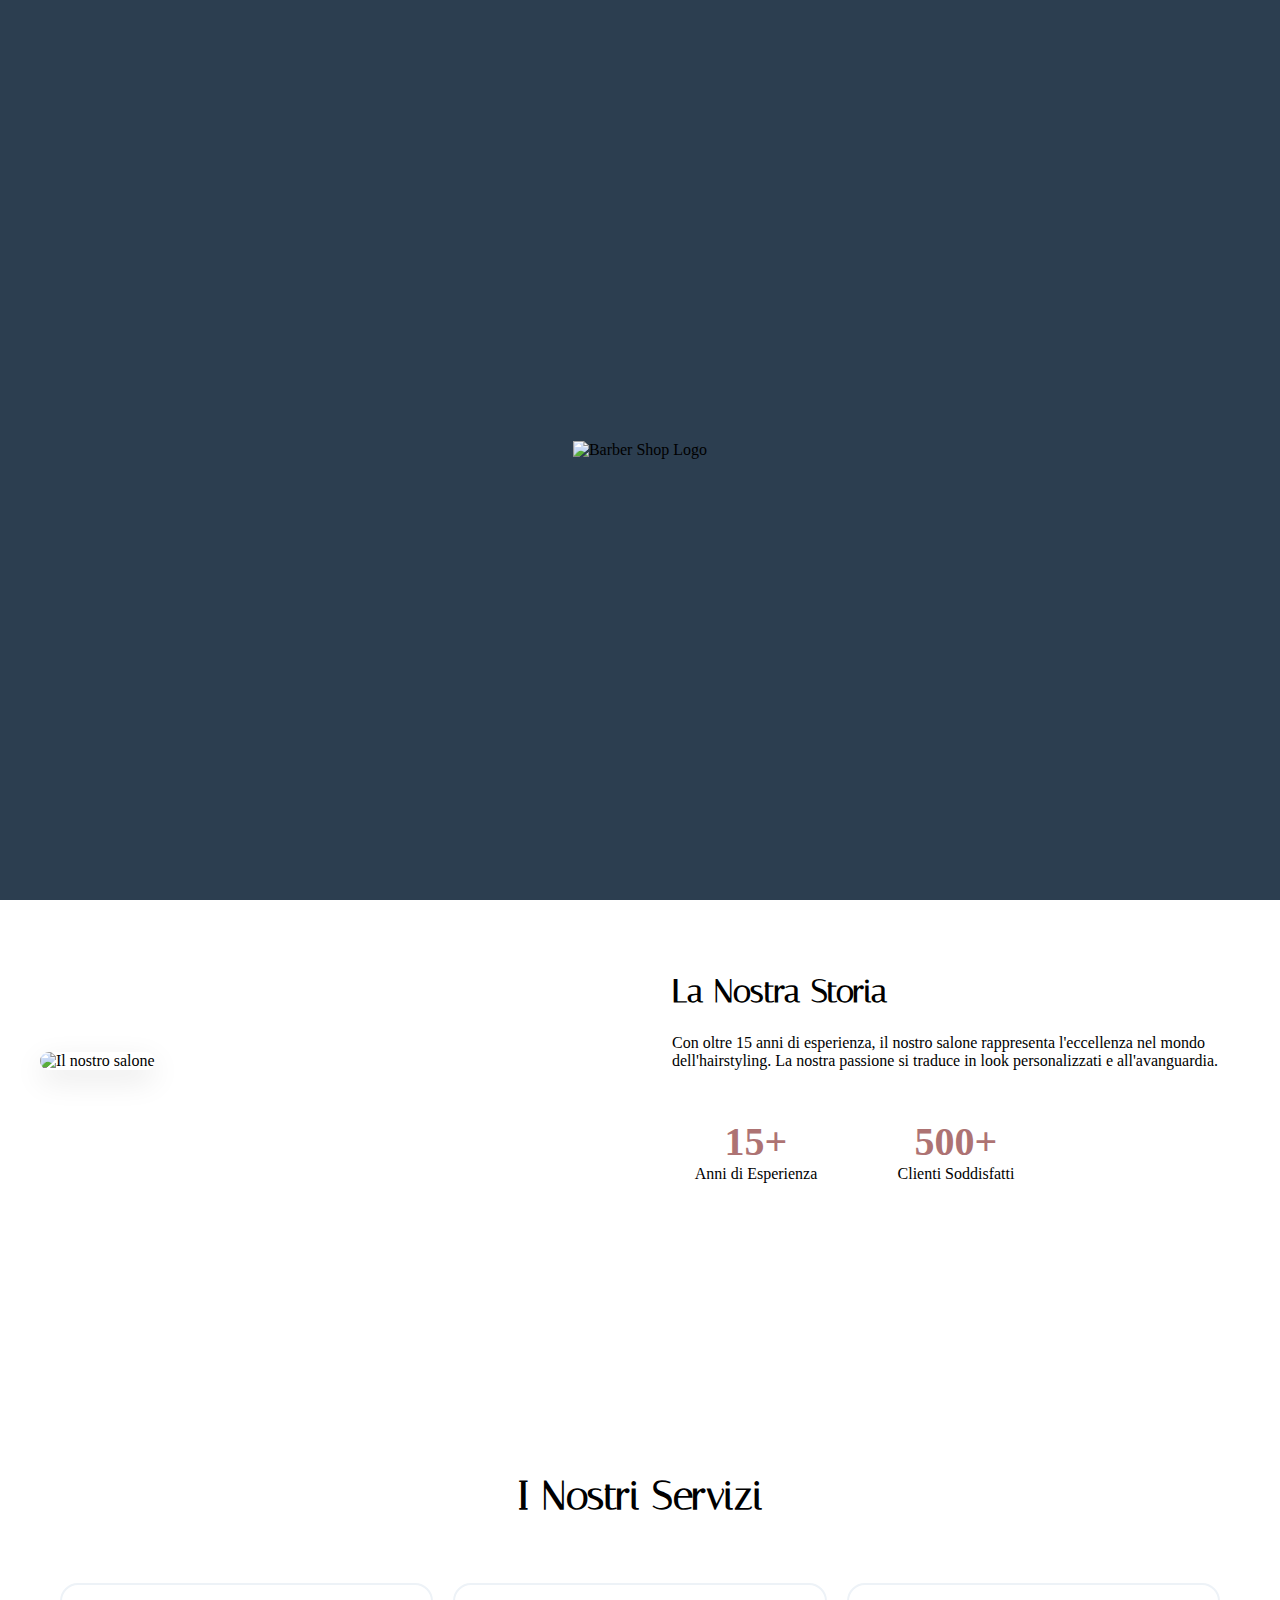
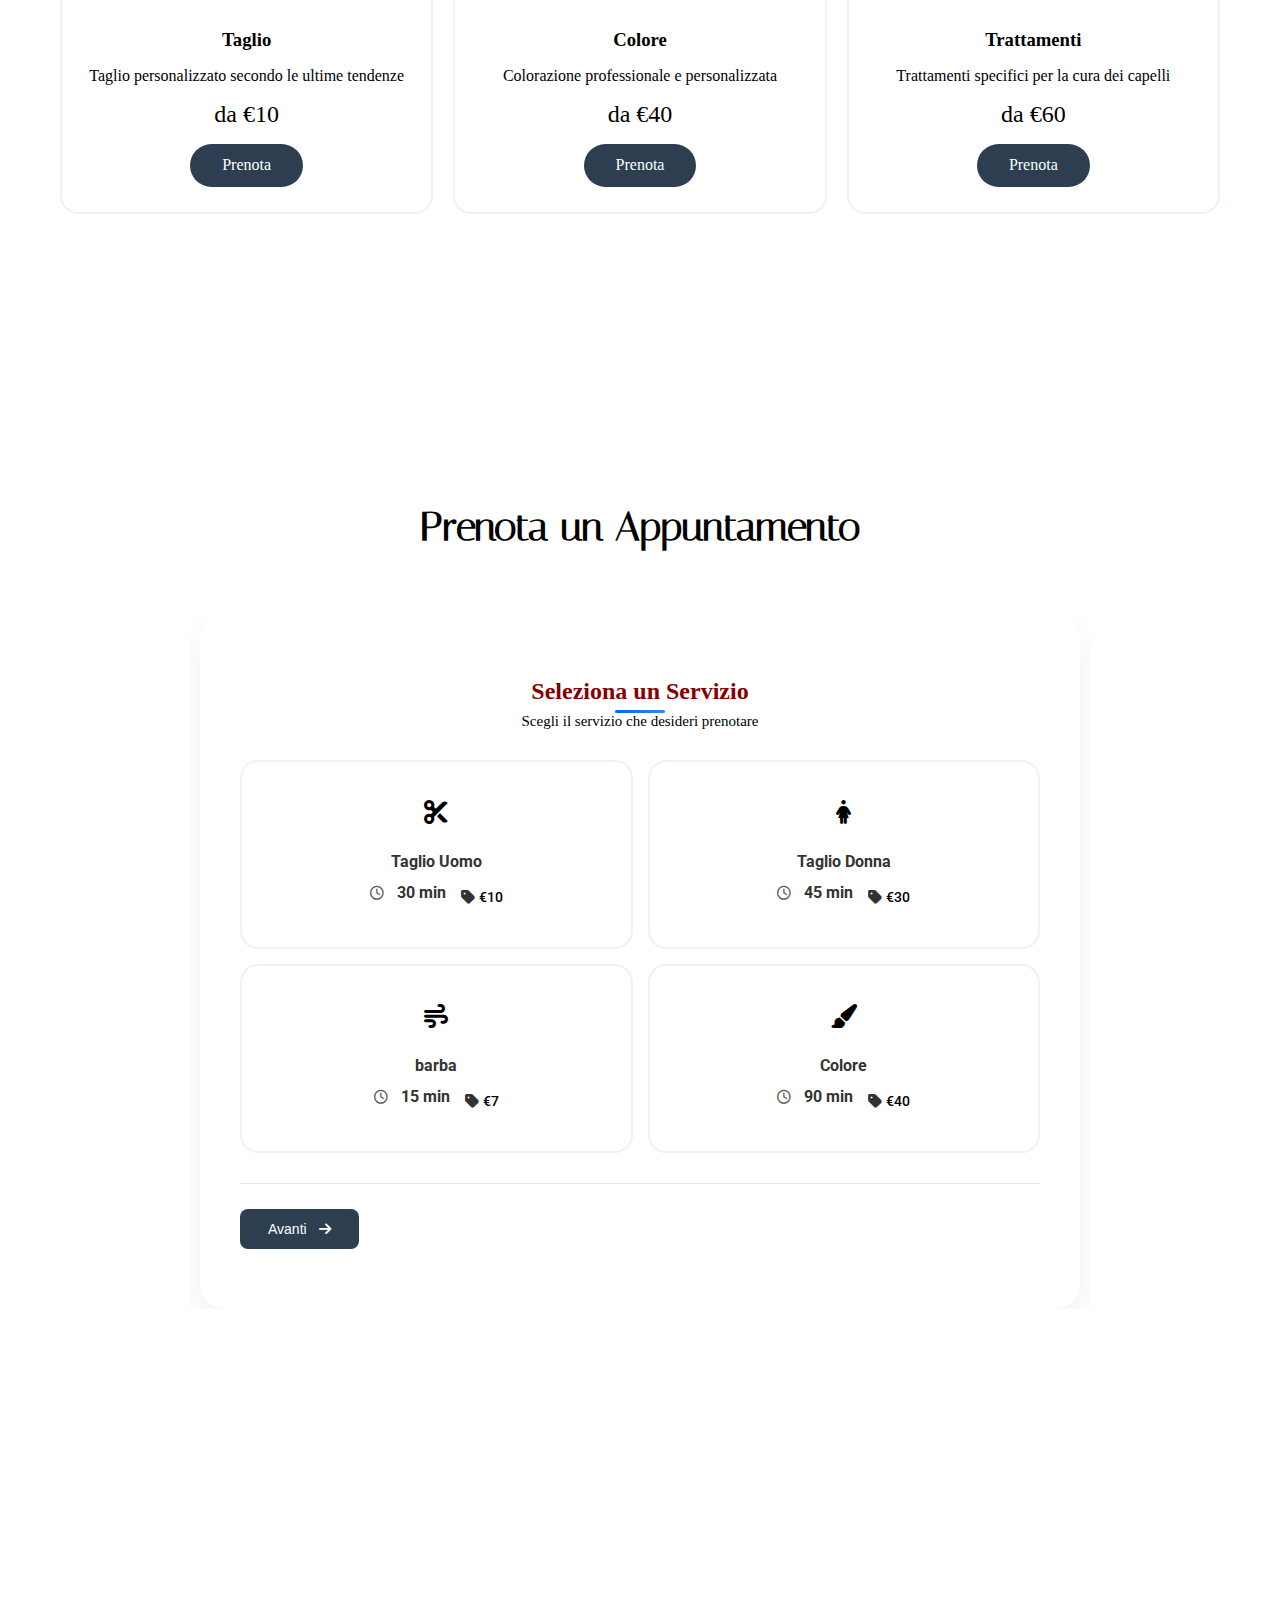
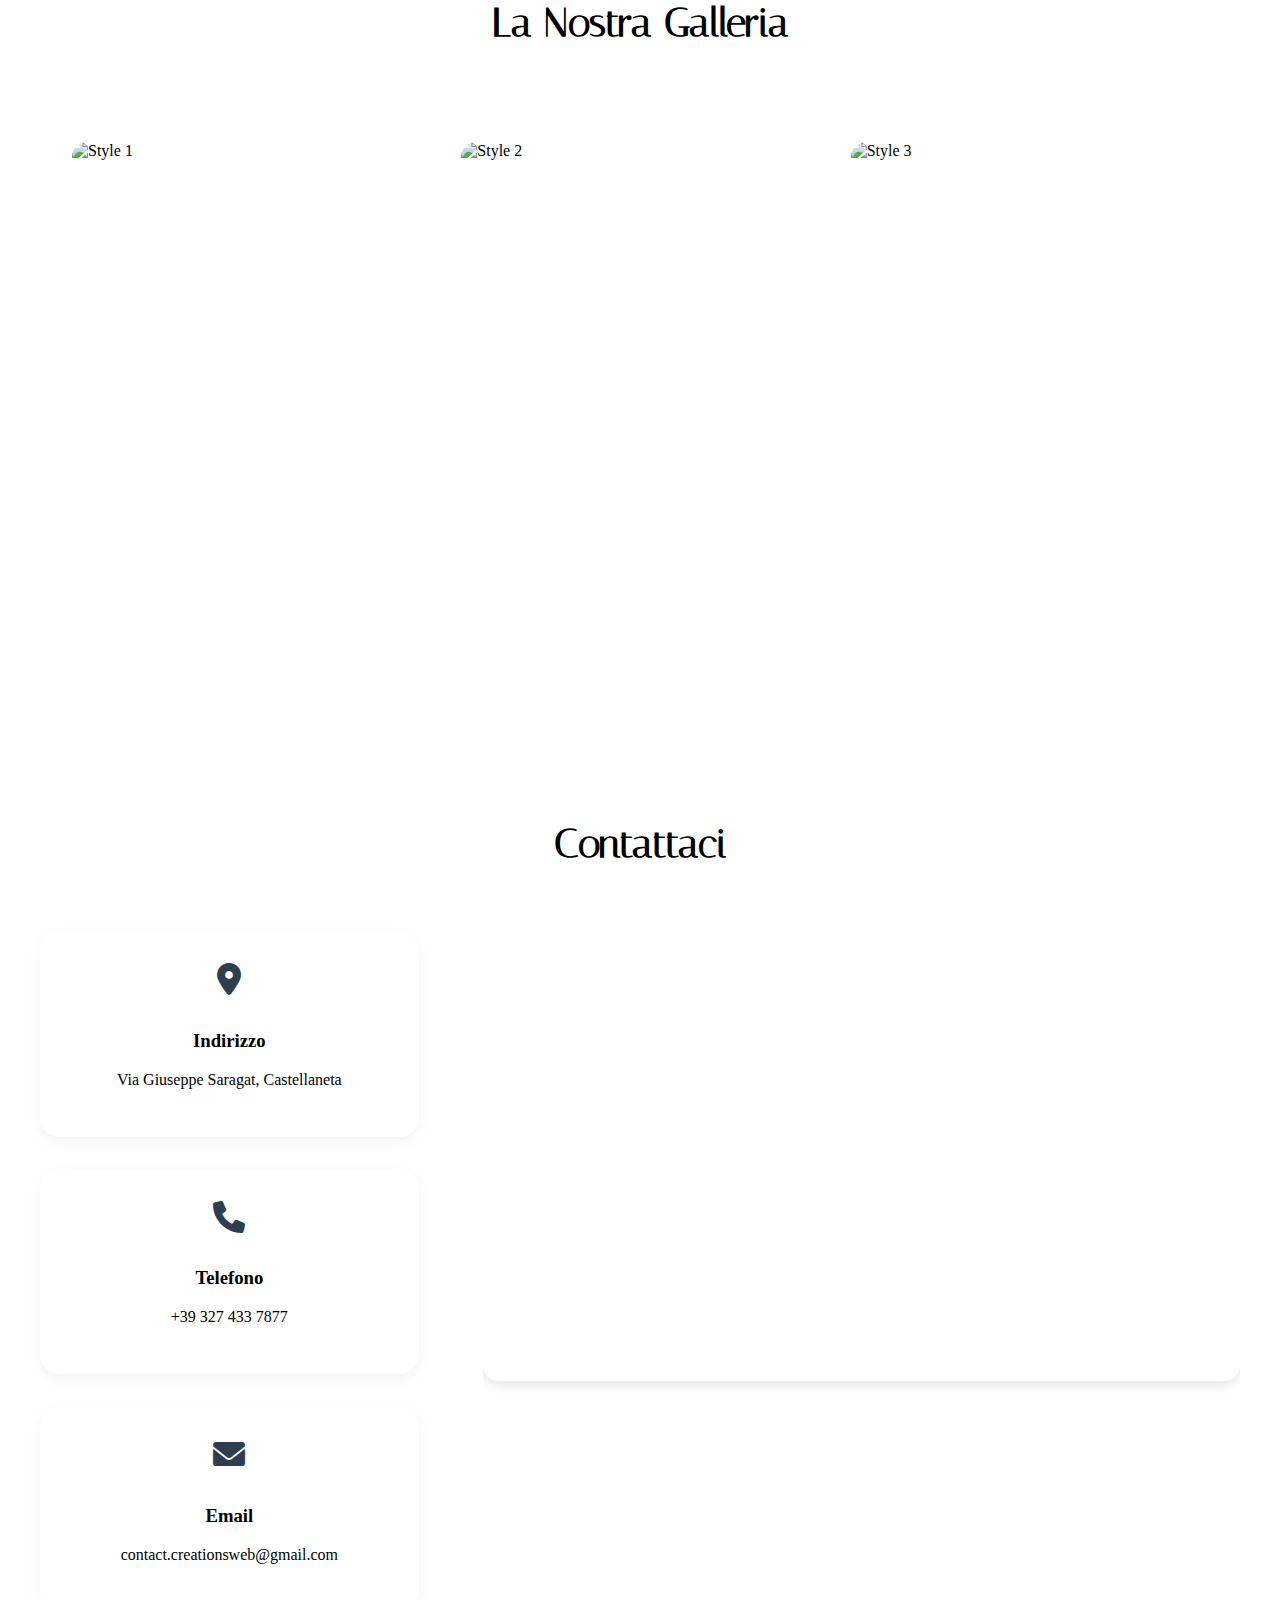
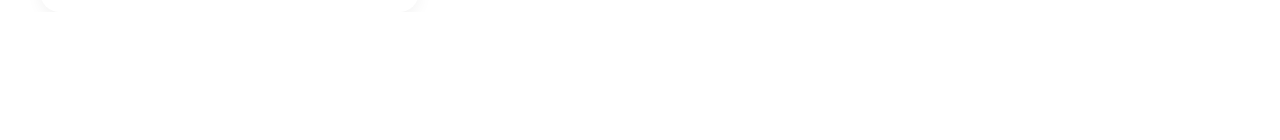
==== index.html @ d56c1398 "Barber Shop" ====
<!DOCTYPE html>
<html lang="it">
<head>
    <meta charset="UTF-8">
    <meta name="viewport" content="width=device-width, initial-scale=1.0">
    <title>Barber Shop | Hair Studio</title>
    <link rel="icon" type="image/png" href="assets/imges/logo.png">

    <!-- Google Fonts -->
    <link href="https://fonts.googleapis.com/css2?family=Italiana&family=Montserrat:wght@300;400;500;600;700&display=swap" 
          rel="stylesheet">
    <link href="https://fonts.googleapis.com/css2?family=DM+Sans:wght@400;500&display=swap" rel="stylesheet">
    <link href="https://fonts.googleapis.com/css2?family=Marcellus&display=swap" rel="stylesheet">
    <link href="https://fonts.googleapis.com/css2?family=Cormorant+Garamond:wght@400;500;600&display=swap" rel="stylesheet">
    <link href="https://fonts.googleapis.com/css2?family=Gilda+Display&display=swap" rel="stylesheet">
    <link href="https://fonts.googleapis.com/css2?family=Antic+Didone&display=swap" rel="stylesheet">
    <link href="https://fonts.googleapis.com/css2?family=DM+Serif+Display&display=swap" rel="stylesheet">
    <link href="https://fonts.googleapis.com/css2?family=Roboto:wght@400;500;700&display=swap" rel="stylesheet">

    <!-- Custom CSS -->
    <link rel="stylesheet" href="css/style.css">

    <!-- Font Awesome -->
    <link rel="stylesheet" href="https://cdnjs.cloudflare.com/ajax/libs/font-awesome/6.0.0/css/all.min.css">

    <!-- Aggiungi questo link per il font -->
    <link href="https://fonts.cdnfonts.com/css/miguel-de-northern" rel="stylesheet">
</head>
<body>
    <!-- Loader -->
    <div class="loader">
        <div class="loader-logo">
            <img src="assets/imges/logo.png" alt="Barber Shop Logo">
        </div>
    </div>

    <!-- Navbar -->
    <nav class="navbar">
        <div class="nav-container">
            <a href="#" class="nav-logo">
                <img src="assets/imges/logo.png" alt="Barber Shop Logo">
            </a>
            
            <div class="nav-links">
                <a href="#home" class="nav-link">
                    <span>Home</span>
                </a>
                <a href="#about" class="nav-link">
                    <span>Chi Siamo</span>
                </a>
                <a href="#services" class="nav-link">
                    <span>Servizi</span>
                </a>
                <a href="#gallery" class="nav-link">
                    <span>Galleria</span>
                </a>
                <a href="#contact" class="nav-link">
                    <span>Contatti</span>
                </a>
                <a href="#book" class="nav-btn">Prenota</a>
            </div>

            <div class="login-icon" onclick="window.location.href='login.html'">
                <i class="fas fa-user"></i>
            </div>
        </div>
    </nav>

   
    <!-- Hero Section -->
    <section id="home" class="hero">
        <div class="hero-content" data-aos="fade-up">
            <h1 class="hero-title">
                <span>Pronto al </span>
                <span>Taglio</span>
            </h1>
            <p class="hero-subtitle">Prenota e siediti, il resto lo facciamo noi !</p>
            <div class="hero-buttons">
                <a href="#book" class="btn btn-primary">Prenota Ora</a>
                <a href="#services" class="btn btn-secondary">Scopri di Più</a>
            </div>
        </div>
        <div class="hero-images">
            <div class="image-box" data-aos="fade-right">
                <img src="https://images.unsplash.com/photo-1560066984-138dadb4c035?auto=format&fit=crop&w=800" alt="Hairstyle 1">
            </div>
            <div class="image-box" data-aos="fade-left">
                <img src="https://images.unsplash.com/photo-1562322140-8baeececf3df?auto=format&fit=crop&w=800" alt="Hairstyle 2">
            </div>
        </div>
    </section>

    <!-- Chi Siamo Section -->
    <section id="about" class="about">
        <div class="container">
            <h2 class="section-title" data-aos="fade-up">Chi Siamo</h2>
            <div class="about-content">
                <div class="about-image" data-aos="fade-right">
                    <img src="https://images.unsplash.com/photo-1522337360788-8b13dee7a37e?auto=format&fit=crop&w=800" alt="Il nostro salone">
                </div>
                <div class="about-text" data-aos="fade-left">
                    <h3>La Nostra Storia</h3>
                    <p>Con oltre 15 anni di esperienza, il nostro salone rappresenta l'eccellenza nel mondo dell'hairstyling. La nostra passione si traduce in look personalizzati e all'avanguardia.</p>
                    <div class="stats">
                        <div class="stat-item">
                            <span class="number">15+</span>
                            <span class="label">Anni di Esperienza</span>
                        </div>
                        <div class="stat-item">
                            <span class="number">500+</span>
                            <span class="label">Clienti Soddisfatti</span>
                        </div>
                    </div>
                </div>
            </div>
        </div>
    </section>

    <!-- Servizi Section -->
    <section id="services" class="services">
        <div class="container">
            <h2 class="section-title" data-aos="fade-up">I Nostri Servizi</h2>
            <div class="services-grid">
                <div class="service-card" data-aos="fade-up" data-aos-delay="100">
                    <h3>Taglio</h3>
                    <p>Taglio personalizzato secondo le ultime tendenze</p>
                    <span class="price">da €10</span>
                    <a href="#book" class="service-btn">Prenota</a>
                </div>
                <div class="service-card" data-aos="fade-up" data-aos-delay="200">
                    <h3>Colore</h3>
                    <p>Colorazione professionale e personalizzata</p>
                    <span class="price">da €40</span>
                    <a href="#book" class="service-btn">Prenota</a>
                </div>
                <div class="service-card" data-aos="fade-up" data-aos-delay="300">
                    <h3>Trattamenti</h3>
                    <p>Trattamenti specifici per la cura dei capelli</p>
                    <span class="price">da €60</span>
                    <a href="#book" class="service-btn">Prenota</a>
                </div>
            </div>
        </div>
    </section>

    <!-- Booking Section -->
    <section id="book" class="booking">
        <div class="container">
            <h2 class="section-title" data-aos="fade-up">Prenota un Appuntamento</h2>
            <div class="booking-content">
                <div class="booking-form" data-aos="fade-up">
                    <!-- Step Indicator -->
                    <div class="booking-steps">
                        <div class="step-line">
                            <div class="step active">
                                <div class="step-number">1</div>
                                <span class="step-text">Servizio</span>
                            </div>
                            <div class="step active">
                                <div class="step-number">2</div>
                                <span class="step-text">Data & Ora</span>
                            </div>
                            <div class="step">
                                <div class="step-number">3</div>
                                <span class="step-text">Dettagli</span>
                            </div>
                        </div>
                    </div>

                    <!-- Step 1: Selezione Servizio -->
                    <div id="step1" class="form-step">
                        <div class="step-header">
                            <h3>Seleziona un Servizio</h3>
                            <div class="step-subtitle">Scegli il servizio che desideri prenotare</div>
                            <div class="step-progress">
                                <div class="step-dot active"></div>
                                <div class="step-dot"></div>
                                <div class="step-dot"></div>
                            </div>
                        </div>
                        
                        <div class="service-grid">
                            <div class="service-card">
                                <div class="service-icon">
                                    <i class="fas fa-cut"></i>
                                </div>
                                <div class="service-name">Taglio Uomo</div>
                                <div class="service-info">
                                    <div class="service-duration">
                                        <i class="far fa-clock"></i>
                                        30 min
                                    </div>
                                    <div class="service-price">
                                        <i class="fas fa-tag"></i>
                                        €10
                                    </div>
                                </div>
                            </div>                            
                            <div class="service-card">
                                <div class="service-icon">
                                    <i class="fas fa-female"></i>
                                </div>
                                <div class="service-name">Taglio Donna</div>
                                <div class="service-info">
                                    <div class="service-duration">
                                        <i class="far fa-clock"></i>
                                        45 min
                                    </div>
                                    <div class="service-price">
                                        <i class="fas fa-tag"></i>
                                        €30
                                    </div>
                                </div>
                            </div>
                            
                            <div class="service-card">
                                <div class="service-icon">
                                    <i class="fas fa-wind"></i>
                                </div>
                                <div class="service-name">barba</div>
                                <div class="service-info">
                                    <div class="service-duration">
                                        <i class="far fa-clock"></i>
                                        15 min
                                    </div>
                                    <div class="service-price">
                                        <i class="fas fa-tag"></i>
                                        €7
                                    </div>
                                </div>
                            </div>
                            
                            <div class="service-card">
                                <div class="service-icon">
                                    <i class="fas fa-paint-brush"></i>
                                </div>
                                <div class="service-name">Colore</div>
                                <div class="service-info">
                                    <div class="service-duration">
                                        <i class="far fa-clock"></i>
                                        90 min
                                    </div>
                                    <div class="service-price">
                                        <i class="fas fa-tag"></i>
                                        €40
                                    </div>
                                </div>
                            </div>
                        </div>

                        <div class="form-navigation">
                            <button type="button" class="next-step">
                                Avanti
                                <i class="fas fa-arrow-right" style="margin-left: 8px;"></i>
                            </button>
                        </div>
                    </div>

                    <!-- Step 2: Data e Ora -->
                    <div id="step2" class="form-step">
                        <div class="step-header">
                            <h3>Seleziona Data e Ora</h3>
                            <div class="step-subtitle">Scegli quando preferisci venire</div>
                        </div>

                        <div class="booking-container">
                            <div class="calendar-side">
                                <div class="calendar-header">
                                    <span class="prev"><</span>
                                    <h3 class="calendar-title">novembre 2024</h3>
                                    <span class="next">></span>
                                </div>
                                
                                <div class="weekdays">
                                    <div>Lun</div>
                                    <div>Mar</div>
                                    <div>Mer</div>
                                    <div>Gio</div>
                                    <div>Ven</div>
                                    <div>Sab</div>
                                    <div>Dom</div>
                                </div>
                                
                                <div class="days-grid">
                                    <!-- I giorni verranno generati via JavaScript -->
                                </div>
                            </div>

                            <div class="time-slots-side">
                                <div class="time-period">
                                    <h4>MATTINA</h4>
                                    <div class="morning-slots">
                                        <div class="time-slot">09:00</div>
                                        <div class="time-slot">09:30</div>
                                        <div class="time-slot">10:00</div>
                                        <div class="time-slot">10:30</div>
                                        <div class="time-slot">11:00</div>
                                        <div class="time-slot">11:30</div>
                                        <div class="time-slot">12:00</div>
                                        <div class="time-slot">12:30</div>
                                    </div>
                                </div>
                                
                                <div class="time-period">
                                    <h4>POMERIGGIO</h4>
                                    <div class="afternoon-slots">
                                        <div class="time-slot">14:00</div>
                                        <div class="time-slot">14:30</div>
                                        <div class="time-slot">15:00</div>
                                        <div class="time-slot">15:30</div>
                                        <div class="time-slot">16:00</div>
                                        <div class="time-slot">16:30</div>
                                        <div class="time-slot">17:00</div>
                                        <div class="time-slot">17:30</div>
                                        <div class="time-slot">18:00</div>
                                        <div class="time-slot">18:30</div>
                                    </div>
                                </div>
                            </div>
                        </div>

                        <div class="form-navigation">
                            <button type="button" class="prev-step">Indietro</button>
                            <button type="button" class="next-step">Avanti</button>
                        </div>
                    </div>

                    <!-- Step 3: Dettagli Personali -->
                    <div id="step3" class="form-step">
                        <div class="step-header">
                            <h3>Riepilogo Prenotazione</h3>
                            <div class="step-subtitle">Controlla i dettagli e conferma la prenotazione</div>
                        </div>
                        
                        <div class="appointment-summary">
                            <div class="summary-row">
                                <span class="summary-label">Servizio</span>
                                <span class="summary-value" id="service-summary"></span>
                            </div>
                            <div class="summary-row">
                                <span class="summary-label">Data</span>
                                <span class="summary-value" id="date-summary"></span>
                            </div>
                            <div class="summary-row">
                                <span class="summary-label">Orario</span>
                                <span class="summary-value" id="time-summary"></span>
                            </div>
                        </div>

                        <div class="personal-details">
                            <h4>Dati Personali</h4>
                            <div class="form-group">
                                <input type="text" 
                                       id="booking-name" 
                                       placeholder="Nome e Cognome" 
                                       required>
                            </div>
                            <div class="form-group">
                                <input type="tel" 
                                       id="booking-phone" 
                                       placeholder="Numero di telefono" 
                                       required>
                            </div>
                        </div>

                        <div class="form-navigation">
                            <button type="button" class="prev-step">Indietro</button>
                            <button type="submit" class="confirm-booking">Conferma Prenotazione</button>
                        </div>
                    </div>
                </div>
            </div>
        </div>
    </section>
    
    <!-- Gallery Section -->
    <section id="gallery" class="gallery">
        <div class="container">
            <h2 class="section-title" data-aos="fade-up">La Nostra Galleria</h2>
            <div class="gallery-grid">
                <div class="gallery-item" data-aos="zoom-in">
                    <img src="assets/imges/galleria.png" alt="Style 1">
                </div>
                <div class="gallery-item" data-aos="zoom-in">
                    <img src="assets/imges/galleria2.png" alt="Style 2">
                </div>
                <div class="gallery-item" data-aos="zoom-in">
                    <img src="assets/imges/galleriabarba.png" alt="Style 3">
                </div>
                <!-- Aggiungi altre immagini secondo necessità -->
            </div>
        </div>
    </section>

    <!-- Contact Section -->
    <section id="contact" class="contact">
        <div class="container">
            <h2 class="section-title">Contattaci</h2>
            <div class="contact-content">
                <!-- Info di contatto a sinistra -->
                <div class="contact-info">
                    <div class="info-item">
                        <i class="fas fa-map-marker-alt"></i>
                        <h3>Indirizzo</h3>
                        <p>Via Giuseppe Saragat, Castellaneta</p>
                    </div>
                    <div class="info-item">
                        <i class="fas fa-phone"></i>
                        <h3>Telefono</h3>
                        <p>+39 327 433 7877</p>
                    </div>
                    <div class="info-item">
                        <i class="fas fa-envelope"></i>
                        <h3>Email</h3>
                        <p>contact.creationsweb@gmail.com</p>
                    </div>
                </div>
                
                <!-- Mappa Google con controlli ridotti -->
                <div class="map-container">
                    <iframe 
                        src="https://www.google.com/maps/embed?pb=!1m18!1m12!1m3!1d3027.7459956083!2d16.93799797677216!3d40.63020397139125!2m3!1f0!2f0!3f0!3m2!1i1024!2i768!4f13.1!3m3!1m2!1s0x1347983333f0d3f7%3A0x3c7e4050c9c3fc0c!2sVia%20Giuseppe%20Saragat%2C%2074011%20Castellaneta%20TA!5e0!3m2!1sit!2sit!4v1709641145899!5m2!1sit!2sit&maptype=roadmap&style=feature:all|element:geometry|color:0xf5f5f5&style=feature:all|element:labels.text.fill|color:0x616161&style=feature:all|element:labels.text.stroke|color:0xf5f5f5&style=feature:administrative.land_parcel|element:labels.text.fill|color:0xbdbdbd&style=feature:poi|element:geometry|color:0xeeeeee&style=feature:poi|element:labels.text.fill|color:0x757575&style=feature:poi.park|element:geometry|color:0xe5e5e5&style=feature:poi.park|element:labels.text.fill|color:0x9e9e9e&style=feature:road|element:geometry|color:0xffffff&style=feature:road.arterial|element:labels.text.fill|color:0x757575&style=feature:road.highway|element:geometry|color:0xdadada&style=feature:road.highway|element:labels.text.fill|color:0x616161&style=feature:road.local|element:labels.text.fill|color:0x9e9e9e&style=feature:transit.line|element:geometry|color:0xe5e5e5&style=feature:transit.station|element:geometry|color:0xeeeeee&style=feature:water|element:geometry|color:0xc9c9c9&style=feature:water|element:labels.text.fill|color:0x9e9e9e" 
                        width="100%" 
                        height="450" 
                        style="border:0;" 
                        allowfullscreen=""
                        loading="lazy"
                        referrerpolicy="no-referrer-when-downgrade"
                        frameborder="0"
                    ></iframe>
                </div>
            </div>
        </div>
    </section>

    <!-- Scripts -->
    <script src="https://unpkg.com/aos@2.3.1/dist/aos.js"></script>
    <script type="module">
        import { initializeApp } from 'https://www.gstatic.com/firebasejs/10.8.0/firebase-app.js';
        import { getFirestore } from 'https://www.gstatic.com/firebasejs/10.8.0/firebase-firestore.js';
        import { getAuth } from 'https://www.gstatic.com/firebasejs/10.8.0/firebase-auth.js';
    </script>
    <script type="module" src="js/firebase-config.js"></script>
    <script type="module" src="js/main.js"></script>
    <script type="module" src="js/services.js"></script>
    <script type="module" src="js/calendar.js"></script>
    <script type="module">
        import { auth, db } from './js/firebase-config.js';
        import { doc, getDoc } from 'https://www.gstatic.com/firebasejs/10.8.0/firebase-firestore.js';

        auth.onAuthStateChanged(async (user) => {
            if (user) {
                try {
                    const userDoc = await getDoc(doc(db, 'users', user.uid));
                    const dashboardLink = document.getElementById('dashboard-link');
                    
                    if (userDoc.exists() && 
                        userDoc.data().role === 'owner' && 
                        dashboardLink) {
                        dashboardLink.style.display = 'block';
                    }
                } catch (error) {
                    console.error('Errore nel controllo ruolo utente:', error);
                }
            }
        });
    </script>

    <!-- Aggiungi questo HTML alla fine del body -->
    <div class="confirmation-popup">
        <div class="popup-content">
            <i class="fas fa-check-circle"></i>
            <h3>Prenotazione Confermata!</h3>
            <p>La tua prenotazione è stata effettuata con successo.</p>
            <p class="booking-details">
                Data: <span id="confirm-date"></span><br>
                Ora: <span id="confirm-time"></span><br>
                Servizio: <span id="confirm-service"></span>
            </p>
            <p class="redirect-text">Verrai reindirizzato alla home tra <span id="countdown">5</span> secondi...</p>
        </div>
    </div>
</body>
</html>
---- css/style.css ----
:root {
    --primary-rgb: 44, 62, 80;  /* Colore più scuro ed elegante */
    --primary: rgb(var(--primary-rgb));
    --accent: #807e7e;
    --text: #333;
    --bg: #fff;
    --bg-light: #f8f9fa;
    --transition: all 0.4s cubic-bezier(0.165, 0.84, 0.44, 1);
}

html, body {
    margin: 0;
    padding: 0;
    min-height: 100vh;
    background: linear-gradient(-45deg, 
        #2c3e50,      /* Blu scuro */
        #d4af37,      /* Oro */
        #34495e,      /* Blu medio */
        #f8f9fa       /* Bianco ghiaccio */
    ) !important;
    background-size: 400% 400% !important;
    animation: gradientBG 15s ease infinite;
    background-attachment: fixed !important;
}

@keyframes gradientBG {
    0% {
        background-position: 0% 50%;
    }
    50% {
        background-position: 100% 50%;
    }
    100% {
        background-position: 0% 50%;
    }
}

@font-face {
    font-family: 'Barber Street';
    src: url('/fonts/Barber-Street.ttf') format('truetype');
    font-weight: normal;
    font-style: normal;
}

.hero-title {
    font-family: 'Barber Street', sans-serif;
}

/* Mantieni le sezioni e i contenitori trasparenti */
section, .container {
    background: transparent !important;
}

/* Navbar semi-trasparente con blur */
/* Rimuovi qualsiasi overlay o box bianco */
section::before {
    display: none;
}

/* Container comune */
.container {
    max-width: 1200px;
    margin: 0 auto;
    padding: 0 2rem;
    background: transparent !important;
}

/* Stili sezioni - rimuovi il background e il margin */
section {
    padding: 8rem 0;
    position: relative;
    border-radius: 20px;
    z-index: 1;
}

.section-title {
    font-size: 2.5rem;
    text-align: center;
    margin-bottom: 4rem;
    font-family: 'Italiana', serif;
}

/* Loader */
.loader {
    position: fixed;
    inset: 0;
    background: var(--primary);
    display: flex;
    align-items: center;
    justify-content: center;
    z-index: 9999;
}

.loader-logo {
    animation: fadeInUp 1s ease;
}

.loader-logo img {
    height: 500px;  /* Puoi regolare questa dimensione */
    width: auto;
    object-fit: contain;
}

@keyframes fadeInUp {
    from {
        opacity: 0;
        transform: translateY(20px);
    }
    to {
        opacity: 1;
        transform: translateY(0);
    }
}

/* Navbar */
.navbar {
    position: fixed;
    top: 0;
    left: 0;
    right: 0;
    padding: 1rem 0;
    background: transparent;
    backdrop-filter: blur(10px);
    z-index: 1000;
    border-bottom: 1px solid rgba(0, 0, 0, 0.1);
}

.nav-container {
    max-width: 1200px;
    margin: 0 auto;
    padding: 0 2rem;
    display: flex;
    align-items: center;
    justify-content: center;
    position: relative;
}

.nav-logo {
    display: flex;
    align-items: center;
    text-decoration: none;
}

.nav-logo img {
    height: 90px;  /* Aumentato da 50px a 70px */
    width: auto;
    object-fit: contain;
}

/* Per schermi mobili */
@media screen and (max-width: 768px) {
    .nav-logo img {
        height: 55px;  /* Aumentato da 40px a 55px */
    }
}

.nav-links {
    display: flex;
    align-items: center;
    gap: 2rem;
    margin: 0 auto;
}

.nav-link {
    position: relative;
    text-decoration: none;
    color: var(--text);
    font-weight: 500;
    padding: 0.5rem 1rem;
    transition: color 0.3s ease;
    font-family: 'DM Sans', sans-serif;
    font-size: 1rem;
    font-weight: 500;
    letter-spacing: 0.5px;
}

.nav-link::after {
    content: '';
    position: absolute;
    bottom: -5px;
    left: 0;
    width: 100%;
    height: 2px;
    background: var(--accent);
    transform: scaleX(0);
    transform-origin: right;
    transition: transform 0.3s cubic-bezier(0.165, 0.84, 0.44, 1);
}

.nav-link:hover::after,
.nav-link.active::after {
    transform: scaleX(1);
    transform-origin: left;
}

/* Rimuovi o commenta questo stile per mantenere il colore originale del testo */
/* .nav-link.active {
    color: var(--accent);
} */

.nav-btn {
    background: var(--primary);
    color: var(--bg);
    padding: 0.8rem 1.5rem;
    border-radius: 30px;
    text-decoration: none;
    font-size: 1rem;
    font-weight: 500;
    letter-spacing: 0.5px;
    transition: var(--transition);
    margin-left: 1rem;
    font-family: 'DM Sans', sans-serif;
}

.nav-btn:hover {
    background: var(--accent);
    transform: translateY(-2px);
}

/* Hero Section */
.hero {
    max-height: 100vh;
    padding: 8rem 2rem 4rem;
    display: flex;
    flex-direction: column;
    align-items: center;
    justify-content: center;
    text-align: center;
}

.hero-content {
    max-width: 800px;
    margin-bottom: 4rem;
}

.hero-title {
    font-size: 5rem;          /* Aumentato da 4rem a 6rem */
    line-height: 1.1;         /* Ridotto leggermente per il testo più grande */
    margin-bottom: 2.5rem;    /* Aumentato leggermente il margine sotto */
    color: var(--text);
    font-weight: 400;
    letter-spacing: 1px;      /* Aggiunto un leggero spacing tra le lettere */
}

.hero-title span {
    display: block;
}

.hero-subtitle {
    font-size: 1.2rem;
    color: var(--text-light);
    margin-bottom: 3rem;
}

.hero-buttons {
    display: flex;
    gap: 1.5rem;
    justify-content: center;
}

.btn {
    padding: 1rem 2.5rem;
    border-radius: 30px;
    text-decoration: none;
    font-weight: 500;
    letter-spacing: 1px;
    transition: var(--transition);
}

.btn-primary {
    background: var(--primary);
    color: var(--bg);
}

.btn-secondary {
    background: transparent;
    color: var(--primary);
    border: 2px solid var(--primary);
}

.btn:hover {
    transform: translateY(-3px);
    box-shadow: 0 5px 15px rgba(0,0,0,0.1);
}

.hero-images {
    display: flex;
    gap: 2rem;
    max-width: 1200px;
    width: 100%;
}

.image-box {
    flex: 1;
    border-radius: 20px;
    overflow: hidden;
    box-shadow: 0 10px 30px rgba(0,0,0,0.1);
}

.image-box img {
    width: 100%;
    height: 500px;
    object-fit: cover;
    transition: var(--transition);
}

.image-box:hover img {
    transform: scale(1.1);
}

/* Animations */
@keyframes fadeInUp {
    from {
        opacity: 0;
        transform: translateY(20px);
    }
    to {
        opacity: 1;
        transform: translateY(0);
    }
}

/* Media Queries */
@media (max-width: 968px) {
    .nav-links {
        display: none;
    }

    .menu-btn {
        display: block;
    }

    .hero-title {
        font-size: 3.5rem;
    }

    .hero-images {
        flex-direction: column;
    }

    .image-box img {
        height: 300px;
    }
}

/* Chi Siamo Section */
.about-content {
    display: grid;
    grid-template-columns: 1fr 1fr;
    gap: 4rem;
    align-items: center;
}

.about-image img {
    width: 100%;
    border-radius: 20px;
    box-shadow: 0 10px 30px rgba(0,0,0,0.1);
}

.about-text h3 {
    font-size: 2rem;
    margin-bottom: 1.5rem;
    font-family: 'Italiana', serif;
}

.stats {
    display: grid;
    grid-template-columns: repeat(3, 1fr);
    gap: 2rem;
    margin-top: 3rem;
}

.stat-item {
    text-align: center;
}

.stat-item .number {
    font-size: 2.5rem;
    font-weight: 700;
    color: rgb(173, 115, 115);
    display: block;
}

/* Servizi Section */
.services-grid {
    display: grid;
    grid-template-columns: repeat(auto-fit, minmax(300px, 1fr));
    gap: 2rem;
}

.service-card {
    background: white;
    padding: 25px 20px;
    border-radius: 18px;
    cursor: pointer;
    transition: all 0.3s ease;
    border: 2px solid #edf2f7;
    text-align: center;
    position: relative;
}

.service-card:hover {
    border-color: var(--primary);
    transform: translateY(-2px);
}

.service-icon {
    font-size: 2.5rem;
    margin-bottom: 1.5rem;
}

.service-card h3 {
    margin-bottom: 1rem;
}

.price {
    display: block;
    font-size: 1.5rem;
    color: black;
    margin: 1rem 0;
}

.service-btn {
    display: inline-block;
    padding: 0.8rem 2rem;
    background: var(--primary);
    color: var(--bg);
    text-decoration: none;
    border-radius: 30px;
    transition: var(--transition);
}

.service-btn:hover {
    background: var(--accent);
}

/* Gallery Section */
.gallery-grid {
    display: grid;
    grid-template-columns: repeat(auto-fit, minmax(300px, 1fr));
    gap: 2rem;
    padding: 2rem;
}

.gallery-item {
    position: relative;
    overflow: hidden;
    border-radius: 15px;
    aspect-ratio: 1;
    cursor: pointer;
    transition: all 0.3s ease;
}

.gallery-item img {
    width: 100%;
    height: 100%;
    object-fit: cover;
    transition: transform 0.5s ease;
}

/* Effetto hover */
.gallery-item:hover {
    transform: translateY(-5px);
    box-shadow: 0 15px 30px rgba(0, 0, 0, 0.1);
}

.gallery-item:hover img {
    transform: scale(1.1);
}

/* Overlay con testo */
.gallery-item::after {
    content: '';
    position: absolute;
    inset: 0;
    background: rgba(0, 0, 0, 0.2);
    opacity: 0;
    transition: opacity 0.3s ease;
}

.gallery-item:hover::after {
    opacity: 1;
}

/* Responsive */
@media (max-width: 768px) {
    .gallery-grid {
        grid-template-columns: repeat(auto-fit, minmax(250px, 1fr));
        gap: 1rem;
        padding: 1rem;
    }
}

/* Contact Section */
.contact-content {
    display: grid;
    grid-template-columns: 1fr 2fr;
    gap: 4rem;
}

.contact-info {
    display: grid;
    gap: 2rem;
}

.info-item {
    padding: 2rem;
    background: transparent;
    border-radius: 20px;
    text-align: center;
    box-shadow: 0 5px 15px rgba(0,0,0,0.05);
}

.info-item i {
    font-size: 2rem;
    color: #2c3e50;
    margin-bottom: 1rem;
}

.contact-form {
    display: grid;
    gap: 1.5rem;
}

.contact-form input,
.contact-form textarea {
    width: 100%;
    padding: 1rem;
    border: 1px solid #ddd;
    border-radius: 10px;
    font-family: inherit;
}

.submit-btn {
    background: var(--primary);
    color: var(--bg);
    padding: 1rem 2rem;
    border: none;
    border-radius: 30px;
    cursor: pointer;
    transition: var(--transition);
}

.submit-btn:hover {
    background: var(--accent);
}

/* Booking Section */
.booking-content {
    max-width: 900px;
    margin: 0 auto;
}

.booking-form {
    position: relative;
    overflow: hidden;
}

/* Stile comune per gli step */
.form-step {
    max-width: 700px;
    margin: 30px auto;
    padding: 40px;
    background: transparent;
    border-radius: 25px;
    box-shadow: 0 15px 35px rgba(0,0,0,0.06);
}

/* Header dello step con sottotitolo */
.step-header {
    text-align: center;
    margin-bottom: 35px;
}

.step-header h3 {
    color: #1a1a1a;
    font-size: 28px;
    font-weight: 700;
    margin-bottom: 10px;
}

.step-subtitle {
    color: #000000;
    font-size: 15px;
    margin-bottom: 25px;
}

/* Grid dei servizi */
.service-grid {
    display: grid;
    grid-template-columns: 1fr 1fr;
    gap: 15px;
    margin-bottom: 20px;
}

.service-card {
    background: transparent;
    padding: 25px 20px;
    border-radius: 18px;
    cursor: pointer;
    transition: all 0.3s ease;
    border: 2px solid #edf2f7;
    text-align: center;
    position: relative;
}

/* Effetto hover e selezione */
.service-card::before {
    content: '';
    position: absolute;
    top: 0;
    left: 0;
    right: 0;
    height: 4px;
    background: linear-gradient(to right, var(--primary), #ff6b6b);
    transform: scaleX(0);
    transition: transform 0.3s ease;
}

.service-card:hover {
    border-color: var(--primary);
    transform: translateY(-2px);
}

.service-card:hover::before {
    transform: scaleX(1);
}

.service-card.selected {
    background: rgba(var(--primary-rgb), 0.05);
    border-color: var(--primary);
    box-shadow: 0 8px 20px rgba(var(--primary-rgb), 0.15);
}

.service-card.selected::after {
    content: '\f00c';
    font-family: 'Font Awesome 5 Free';
    font-weight: 900;
    position: absolute;
    top: 10px;
    right: 10px;
    background: var(--primary);
    color: white;
    width: 24px;
    height: 24px;
    border-radius: 50%;
    display: flex;
    align-items: center;
    justify-content: center;
    font-size: 12px;
}

/* Animazione per la spunta */
@keyframes scaleIn {
    from {
        transform: scale(0) rotate(-180deg);
    }
    100% {
        transform: scale(1) rotate(0);
    }
}

/* Effetto pulsazione per il pulsante Avanti */
.next-step.pulse {
    animation: pulse 1s ease;
}

@keyframes pulse {
    0% {
        transform: scale(1);
    }
    50% {
        transform: scale(1.05);
    }
    100% {
        transform: scale(1);
    }
}

/* Stile per il pulsante disabilitato */
.next-step:disabled {
    background: linear-gradient(135deg, #a0a0a0, #808080);
    transform: none;
    box-shadow: none;
}

/* Cursore pointer per le card */
.service-card {
    cursor: pointer;
    user-select: none; /* Previene la selezione del testo */
}

/* Effetto click */
.service-card:active {
    transform: scale(0.98);
}

.service-card:hover .service-icon {
    background: rgba(var(--primary-rgb), 0.1);
}

.service-icon i {
    font-size: 24px;
    color: var(--primary);
}

.service-name {
    font-family: 'Roboto', sans-serif;
    font-size: 1rem;
    font-weight: 700;
    color: var(--text);
    margin-bottom: 0.5rem;
}

.service-info {
    display: flex;
    justify-content: center;
    gap: 15px;
    margin: 12px 0;
    font-size: 14px;
    color: #000000;
}

.service-duration, 
.service-price {
    display: flex;
    align-items: center;
    gap: 5px;
}

.service-duration i,
.service-price i {
    font-size: 14px;
}

.service-description {
    font-size: 13px;
    color: #64748b;
    margin-top: 10px;
    line-height: 1.4;
}

/* Badge popolare */
.popular-badge {
    position: absolute;
    top: 10px;
    right: 10px;
    background: linear-gradient(to right, #10b981, #059669);
    color: white;
    font-size: 11px;
    padding: 4px 8px;
    border-radius: 20px;
    font-weight: 500;
}

/* Navigazione */
.form-navigation {
    display: flex;
    justify-content: space-between;
    align-items: center;
    margin-top: 40px;  /* Aumenta il margine superiore */
    padding: 20px 0;   /* Aggiunge padding verticale */
    width: 100%;
    position: relative;
    bottom: 0;         /* Allinea al fondo */
}

.next-step {
    background: var(--primary);
    color: rgb(255, 0, 0);
    padding: 15px 30px;
    border: none;
    border-radius: 12px;
    cursor: pointer;
    transition: all 0.3s ease;
}

.next-step:disabled {
    opacity: 0.5;
    cursor: not-allowed;
}

.next-step::after {
    content: '';
    position: absolute;
    top: 0;
    left: 0;
    right: 0;
    bottom: 0;
    transform: translateX(-100%);
    transition: transform 0.5s ease;
}

.next-step:hover::after {
    transform: translateX(100%);
}

/* Tooltip personalizzato */
.service-card[data-tooltip] {
    position: relative;
}

.service-card[data-tooltip]::after {
    content: attr(data-tooltip);
    position: absolute;
    bottom: 100%;
    left: 50%;
    transform: translateX(-50%);
    background: #1a1a1a;
    color: white;
    padding: 8px 12px;
    border-radius: 6px;
    font-size: 12px;
    white-space: nowrap;
    opacity: 0;
    visibility: hidden;
    transition: all 0.3s ease;
}

.service-card[data-tooltip]:hover::after {
    opacity: 1;
    visibility: visible;
    transform: translateX(-50%) translateY(-8px);
}

/* Stile più evidente per la card selezionata */
.service-card.selected {
    background: transparent !important;
    border: 2px solid var(--primary) !important;
    box-shadow: 0 10px 25px rgba(var(--primary-rgb), 0.08) !important;
}

.service-card.selected .service-icon {
    color: var(--primary);
    transform: scale(1.1);
}

.service-card.selected .service-name {
    color: var(--primary);
    font-weight: 700;
}

/* Effetto quando selezionato */
.service-card.selected::before {
    content: '';
    position: absolute;
    top: 0;
    left: 0;
    width: 4px;
    height: 100%;
    background: var(--primary);
}

/* Stile del pulsante */
.next-step {
    background: var(--primary);
    border: none;
    color: white;
    padding: 15px 30px;
    border-radius: 12px;
    font-weight: 600;
    transition: all 0.3s ease;
}

.next-step:not(:disabled):hover {
    transform: translateY(-2px);
    box-shadow: 0 5px 15px rgba(var(--primary-rgb), 0.2);
}

/* Rimuovo il background dall'icona */
.service-icon {
    width: 50px;
    height: 50px;
    margin: 0 auto 15px;
    display: flex;
    align-items: center;
    justify-content: center;
    border-radius: 12px;
    transition: all 0.3s ease;
}

.service-icon i {
    font-size: 24px;
    color: #000000;
    transition: all 0.3s ease;
}

/* Quando selezionato */
.service-card.selected .service-icon {
    /* Rimuovo il background anche qui */
    color: var(--primary);
}

/* Rimuovere tutti questi stili */
.steps,
.step,
.step-number,
.step-label,
.step::after,
.step.active .step-number,
.step::before,
.step-line,
.progress-line,
.progress-steps,
.progress-bar {
    display: none !important;
}

/* Rimuovere anche eventuali margini/padding che potrebbero creare spazio */
.booking-section {
    margin-top: 0;
    padding-top: 20px;  /* Riduce il padding superiore */
}

/* Modifica il posizionamento della box dello step 1 */
#step1 {
    padding-top: 40px;  /* Riduce lo spazio sopra */
    max-width: 800px;   /* Limita la larghezza massima */
    margin: 0 auto;     /* Centra orizzontalmente */
}

.step-header {
    text-align: center;
    margin-bottom: 30px;  /* Aggiusta lo spazio sotto il titolo */
}

.services-grid {
    display: grid;
    grid-template-columns: repeat(auto-fit, minmax(250px, 1fr));
    gap: 20px;
    padding: 0 20px;    /* Aggiunge un po' di padding laterale */
    margin: 0 auto;     /* Centra il contenuto */
}

.service-card.selected {
    border: 2px solid var(--primary);
    transform: translateY(-5px);
    box-shadow: 0 4px 15px rgba(0, 0, 0, 0.1);
}

.next-step:disabled {
    opacity: 0.5;
    cursor: not-allowed;
}

/* Reset degli stili per gli step */
.form-step {
    display: none;
    opacity: 0;
    transition: opacity 0.3s ease;
}

/* Stile per lo step attivo */
.form-step.active,
#step1 {
    display: block;
    opacity: 1;
}

/* Assicurati che lo step 2 sia visibile quando attivo */
#step2.active {
    display: block !important;
    opacity: 1 !important;
}

/* Nascondi esplicitamente lo step 1 quando non attivo */
#step1[style*="display: none"] {
    opacity: 0 !important;
    pointer-events: none;
}


/* Step 3 Design con Animazioni e Colori */
#step3 {
    max-width: 500px;
    margin: 0 auto;
    padding: 30px;
    background: linear-gradient(to bottom right, trasparent, transparent);
    border-radius: 15px;
    box-shadow: 0 10px 30px rgba(0,0,0,0.08);
    animation: slideIn 0.5s ease-out;
}

@keyframes slideIn {
    from {
        opacity: 0;
        transform: translateY(20px);
    }
    to {
        opacity: 1;
        transform: translateY(0);
    }
}

.step-header {
    text-align: center;
    margin-bottom: 30px;
    animation: fadeIn 0.6s ease-out;
}

@keyframes fadeIn {
    from { opacity: 0; }
    to { opacity: 1; }
}

.step-header h3 {
    font-size: 24px;
    color: rgb(134, 0, 0);
    margin-bottom: 8px;
    position: relative;
}

.step-header h3::after {
    content: '';
    position: absolute;
    bottom: -8px;
    left: 50%;
    transform: translateX(-50%);
    width: 50px;
    height: 3px;
    background: linear-gradient(to right, #0066ff, #3b82f6);
    border-radius: 2px;
}

/* Riepilogo appuntamento con hover effects */
.appointment-summary {
    background: trasparent;
    border-radius: 12px;
    padding: 20px;
    margin-bottom: 30px;
    box-shadow: 0 4px 15px rgba(0,0,0,0.03);
    transition: all 0.3s ease;
}

.appointment-summary:hover {
    transform: translateY(-2px);
    box-shadow: 0 6px 20px rgba(0,0,0,0.06);
}

.summary-row {
    display: flex;
    justify-content: space-between;
    align-items: center;
    padding: 15px 0;
    border-bottom: 1px solid #e5e7eb;
    transition: all 0.2s ease;
}

.summary-row:hover {
    background: linear-gradient(to right, white, #f8fafc);
    padding-left: 10px;
}

.summary-label {
    color: #64748b;
    font-size: 14px;
    font-weight: 500;
}

.summary-value {
    color: #1e3a8a;
    font-weight: 600;
    font-size: 14px;
}

/* Form inputs con animazioni */
.form-group input {
    padding: 12px;
    border: 2px solid #e5e7eb;
    border-radius: 8px;
    font-size: 14px;
    transition: all 0.3s ease;
    background: white;
}

.form-group input:focus {
    outline: none;
    border-color: #2c3e50;
    box-shadow: 0 0 0 4px rgba(0,102,255,0.1);
    transform: translateY(-1px);
}

.form-group label {
    color: #475569;
    font-size: 14px;
    font-weight: 500;
    transition: all 0.2s ease;
}

.form-group:focus-within label {
    color: #2c3e50;
}

/* Privacy checkbox con stile moderno */
.privacy-check {
    margin-top: 25px;
    padding-top: 25px;
    border-top: 1px solid #e5e7eb;
    display: flex;
    gap: 12px;
    align-items: flex-start;
}

.privacy-check input[type="checkbox"] {
    width: 18px;
    height: 18px;
    border: 2px solid #e5e7eb;
    border-radius: 4px;
    cursor: pointer;
}

.privacy-check label {
    font-size: 13px;
    color: #64748b;
    line-height: 1.5;
}

/* Bottoni con effetti hover avanzati */
.form-navigation {
    display: flex;
    justify-content: space-between;
    margin-top: 30px;
    padding-top: 25px;
    border-top: 1px solid #e5e7eb;
}

.prev-step {
    padding: 12px 24px;
    border-radius: 10px;
    font-size: 14px;
    font-weight: 500;
    background: white;
    border: 2px solid #e5e7eb;
    color: #64748b;
    transition: all 0.3s ease;
}

.prev-step:hover {
    background: #f8f9fa;
    border-color: #cbd5e1;
    transform: translateY(-1px);
}

.next-step {
    padding: 12px 28px;
    border-radius: 8px;
    font-size: 14px;
    font-weight: 500;
    border: none;
    color: white;
    transition: all 0.3s ease;
}

.next-step:hover {
    background: linear-gradient(to right, #696969, #2c3e50);
    transform: translateY(-1px);
    box-shadow: 0 4px 12px rgba(0,102,255,0.2);
}

/* Nascondi tutti gli step tranne il primo */
.form-step {
    display: none;
}

.form-step.active {
    display: block;
}

/* Mostra il primo step di default */
#step1.form-step {
    display: block;
}

/* Stili per gli step */
.form-step {
    display: none;
    width: 100%;
    opacity: 1;
    visibility: visible;
    position: relative;
}

.form-step[style*="display: block"] {
    opacity: 1;
    visibility: visible;
}

/* Rimuovi eventuali stili che potrebbero interferire */
.form-step.active,
.form-step.inactive {
    display: none;
}

/* Stile per il bottone disabilitato */
.next-step.disabled,
.next-step:disabled {
    background-color: #cccccc !important;
    cursor: not-allowed !important;
    opacity: 0.7 !important;
    pointer-events: none !important;
}

/* Stile per i campi obbligatori */
.form-group input {
    border: 2px solid #e5e7eb;
}

.form-group input:focus {
    border-color: #0066ff;
    outline: none;
    box-shadow: 0 0 0 4px rgba(0,102,255,0.1);
}

/* Checkbox privacy */
.privacy-check {
    margin: 15px 0;
}

.privacy-check label {
    color: #666;
}

/* Stile per il bottone disabilitato */
button[type="submit"].disabled,
button[type="submit"]:disabled {
    background: #cccccc !important;
    cursor: not-allowed !important;
    opacity: 0.7 !important;
    pointer-events: none !important;
}

/* Stile per i campi obbligatori */
input:required {
    border-color: #ddd;
}

input:required:invalid {
    border-color: #ff4444;
}

/* Stile per la checkbox */
.privacy-check {
    margin: 15px 0;
    display: flex;
    align-items: center;
    gap: 8px;
}

.privacy-check input[type="checkbox"] {
    margin: 0;
}

#confirm-booking,
.btn-confirm {
    background: #d4af37;  /* Oro, come l'accento del sito */
    color: white;
    padding: 16px 32px;
    border: none;
    border-radius: 12px;  /* Bordi meno arrotondati */
    font-weight: 500;
    font-size: 15px;
    cursor: pointer;
    transition: all 0.3s ease;
    width: 100%;
    max-width: 300px;
    margin: 20px auto;
    display: block;
    text-transform: uppercase;
    letter-spacing: 1px;
}

#confirm-booking:hover:not(:disabled),
.btn-confirm:hover:not(:disabled) {
    background: #2c3e50;  /* Blu scuro al hover */
    transform: translateY(-2px);
}

#confirm-booking:disabled,
.btn-confirm:disabled {
    background: #cccccc;
    cursor: not-allowed;
    transform: none;
    opacity: 0.6;
}

input[type="text"],
input[type="tel"],
#booking-name,
#booking-phone {
    border: 2px solid #e5e7eb !important;
}

input[type="text"]:focus,
input[type="tel"]:focus,
#booking-name:focus,
#booking-phone:focus {
    border-color: #0066ff !important;
    outline: none;
    box-shadow: 0 0 0 4px rgba(0,102,255,0.1);
}

/* Mostra bordo rosso solo quando il campo è stato toccato ed è invalido */
input:not(:placeholder-shown):invalid {
    border-color: #ff4444 !important;
}

/* Calendario */
.calendar-side {
    flex: 1;
    max-width: 300px;
}

.calendar-header {
    display: flex;
    justify-content: space-between;
    align-items: center;
    margin-bottom: 20px;
    position: relative;
}

.calendar-title {
    font-size: 14px;
    font-weight: normal;
    color: #000;
    margin: 0;
    position: absolute;
    left: 50%;
    transform: translateX(-50%);
}

.prev, .next {
    cursor: pointer;
    font-size: 14px;
    color: #000;
    padding: 5px;
    width: 20px; /* Larghezza fissa per mantenere l'allineamento */
    text-align: center;
}

.prev.hidden {
    visibility: hidden; /* Usa visibility invece di display per mantenere lo spazio */
}

.weekdays {
    display: grid;
    grid-template-columns: repeat(7, 1fr);
    text-align: center;
    margin-bottom: 10px;
    font-size: 12px;
    color: black;
}

.days-grid {
    display: grid;
    grid-template-columns: repeat(7, 1fr);
    gap: 2px;
}

.calendar-day {
    aspect-ratio: 1;
    display: flex;
    align-items: center;
    justify-content: center;
    cursor: pointer;
    font-size: 12px;
    color: #000;
    padding: 5px;
}

.calendar-day.selected {
    background-color: #0066ff;
    color: white;
    border-radius: 50%;
}

.calendar-day.today {
    border: 1px solid #0066ff;
    border-radius: 50%;
}

.calendar-day.disabled {
    color: rgb(109, 2, 2);
    cursor: not-allowed;
}

.calendar-day:not(.disabled):not(.empty) {
    cursor: pointer;
    transition: all 0.2s ease;
}

.calendar-day:not(.disabled):not(.empty):hover {
    background-color: rgba(0, 102, 255, 0.1);
    transform: translateY(-1px);
}

.calendar-day.selected {
    background-color: #0066ff !important;
    color: white !important;
    transform: translateY(-1px);
    box-shadow: 0 2px 4px rgba(0,0,0,0.1);
}

.calendar-day.disabled {
    opacity: white;
    cursor: not-allowed;
    background-color: transparent;
}

/* Container principale */
.booking-container {
    display: flex;
    gap: 40px;
    padding: 20px;
    justify-content: center;
}

/* Orari */
.time-slots-side {
    display: flex;
    gap: 20px;
}

.time-period h4 {
    color: black;
    margin-bottom: 15px;
    font-size: 14px;
}

.time-slots {
    display: flex;
    flex-direction: column;
    gap: 8px;
}

.time-slot {
    padding: 10px;
    margin: 5px;
    text-align: center;
    cursor: pointer;
    background-color: #4CAF50;
    color: white;
    border-radius: 8px;
    transition: all 0.3s ease;
    border: none;
    box-shadow: 0 2px 4px rgba(0, 0, 0, 0.1);
}

/* Hover sugli slot attivi */
.time-slot:hover:not(.disabled) {
    background-color: #45a049;
    transform: translateY(-2px);
    box-shadow: 0 2px 8px rgba(44, 62, 80, 0.2);
}

/* Slot selezionato */
.time-slot.selected {
    background-color: #2c3e50;
    color: white;
    border: 1px solid #2c3e50;
    font-weight: 600;
}

/* Slot disabilitati */
.time-slot.disabled {
    background-color: #e8b4b4;
    color: #4a5568;
    cursor: not-allowed;
    text-decoration: line-through;
    pointer-events: none;
    opacity: 0.8;
    box-shadow: none;
}

/* Modifica questi stili per gli slot disabilitati */
.time-slot.disabled {
    background-color: #9c3f3f !important;
    color: #000000 !important;
    cursor: not-allowed !important;
    text-decoration: line-through !important;
    border: 1px solid #742121 !important;
    pointer-events: none !important;
}

/* Modifica lo stile del pulsante conferma prenotazione */
.confirm-booking {
    background-color: #2c3e50;
    color: white;
    padding: 2px 12px;
    border: none;
    border-radius: 10px;
    cursor: pointer;
    font-weight: 500;
    font-size: 12px;
    transition: background-color 0.3s ease;
    width: 130px;
    height: 40px;
    margin-top: 20px;
}

.confirm-booking:hover {
    background: linear-gradient(to right, #696969, #2c3e50);
    transform: translateY(-1px);
    box-shadow: 0 4px 12px rgba(0,102,255,0.2);
}


/* Stile specifico per il pulsante indietro dello step 3 */
#step3 .indietro {
    padding: 12px 24px;
    border-radius: 10px;
    font-size: 14px;
    font-weight: 500;
    background: white;
    border: 2px solid #e5e7eb;
    color: #64748b;
    transition: all 0.3s ease;
}

#step3 .indietro:hover {
    background: #f8f9fa;
    transform: translateY(-1px);
}

/* Stile per il pulsante conferma nello step 3 */
#step3 .conferma-prenotazione {
    padding: 12px 28px;
    border-radius: 8px;
    font-size: 14px;
    font-weight: 500;
    border: none;
    color: white;
    background: #2c3e50;
    transition: all 0.3s ease;
}

#step3 .conferma-prenotazione:hover {
    background: linear-gradient(to right, #696969, #2c3e50);
    transform: translateY(-1px);
    box-shadow: 0 4px 12px rgba(0,102,255,0.2);
}

/* Container dello step 3 */
#step3 {
    position: relative;
    padding-bottom: 80px;
    min-height: 400px;
}

/* Aggiunto media query per schermi più piccoli */
@media (max-width: 768px) {
    .hero-title {
        font-size: 4rem;      /* Più piccolo su mobile */
    }
}

@media (max-width: 480px) {
    .hero-title {
        font-size: 3rem;      /* Ancora più piccolo su schermi molto piccoli */
    }
}

/* Opzione 2: Effetto shake */
.nav-btn:active, 
.hero-btn:active {
    animation: shake 0.3s ease-in-out;
}

@keyframes shake {
    0%, 100% { transform: translateX(0); }
    25% { transform: translateX(-5px); }
    75% { transform: translateX(5px); }
}

/* Opzione 3: Effetto pulse */
.nav-btn:active, 
.hero-btn:active {
    animation: pulse 0.3s ease-in-out;
}

@keyframes pulse {
    0% { transform: scale(1); }
    50% { transform: scale(0.95); }
    100% { transform: scale(1); }
}

/* Opzione 4: Effetto flash */
.nav-btn:active, 
.hero-btn:active {
    animation: flash 0.3s ease-in-out;
}

@keyframes flash {
    0%, 100% { opacity: 1; }
    50% { opacity: 0.7; }
}

/* Stile base per lo scroll fluido */
html {
    scroll-behavior: smooth;
}

/* Stili per i pulsanti */
.nav-btn, 
.hero-btn {
    cursor: pointer;
    transition: transform 0.3s ease, background-color 0.3s ease;
}

/* Effetto al click */
.nav-btn:active, 
.hero-btn:active {
    transform: scale(0.95);
}

/* Stile per la mappa */
.map-container iframe {
    border-radius: 15px;  /* Bordi arrotondati */
    box-shadow: 0 4px 12px rgba(0, 0, 0, 0.1);  /* Aggiunto una leggera ombra */
    border: none;  /* Rimuove il bordo predefinito dell'iframe */
}

/* Se hai un contenitore per la mappa, puoi applicare anche a quello */
.map-container {
    border-radius: 15px;  /* Stesso border-radius del frame */
    overflow: hidden;     /* Assicura che i contenuti rispettino i bordi arrotondati */
}

/* Stili per il popup di conferma */
.confirmation-popup {
    position: fixed;
    top: 0;
    left: 0;
    width: 100%;
    height: 100%;
    background: rgba(0, 0, 0, 0.8);  /* Sfondo più scuro */
    display: flex;
    justify-content: center;
    align-items: center;
    opacity: 0;
    visibility: hidden;
    transition: all 0.3s ease;
    z-index: 1000;
}

.confirmation-popup.show {
    opacity: 1;
    visibility: visible;
}

.popup-content {
    background: #1a1a1a;  /* Sfondo scuro */
    padding: 2.5rem;
    border-radius: 15px;
    text-align: center;
    transform: translateY(20px);
    transition: transform 0.3s ease;
    max-width: 400px;
    width: 90%;
    border: 1px solid #FF4D4D;  /* Bordo rosso */
    box-shadow: 0 0 20px rgba(255, 77, 77, 0.2);  /* Ombra rossa */
}

.popup-content i {
    font-size: 4rem;
    color: #FF4D4D;  /* Icona rossa */
    margin-bottom: 1.5rem;
}

.popup-content h3 {
    color: #FF4D4D;  /* Titolo rosso */
    margin-bottom: 1rem;
    font-size: 1.8rem;
    font-weight: 600;
}

.popup-content p {
    color: #ffffff;  /* Testo bianco */
    margin-bottom: 0.8rem;
    font-size: 1rem;
}

.booking-details {
    background: #2a2a2a;  /* Sfondo leggermente più chiaro */
    padding: 1.5rem;
    border-radius: 8px;
    margin: 1.5rem 0;
    text-align: left;
    border: 1px solid #333;
}

.booking-details span {
    color: #FF4D4D;  /* Dettagli in rosso */
    font-weight: 500;
}

.redirect-text {
    font-size: 0.9rem;
    color: #888;
    margin-top: 1.5rem;
}

#countdown {
    color: #FF4D4D;  /* Countdown in rosso */
    font-weight: bold;
}

/* Responsive per mobile */
@media screen and (max-width: 480px) {
    .popup-content {
        padding: 2rem;
        width: 85%;
        margin: 0 20px;
    }

    .popup-content h3 {
        font-size: 1.5rem;
    }

    .popup-content p {
        font-size: 0.9rem;
    }

    .booking-details {
        padding: 1rem;
    }
}

.service-title {
    font-family: 'Miguel De Northern', sans-serif;
    font-size: 2.5rem;  /* Aumentato da quello che c'era prima */
    margin-bottom: 1rem;
    color: var(--text);
}

/* Se necessario, aggiungi media query per schermi più piccoli */
@media (max-width: 768px) {
    .service-title {
        font-size: 2rem;
    }
}

.service-time,
.service-price {
    font-family: 'Roboto', sans-serif;  /* o puoi usare 'Montserrat' */
    font-size: 14px;
    font-weight: 500;
    color: #000000;
    display: flex;
    align-items: center;
    gap: 4px;
}

/* Per l'icona dell'orologio e del prezzo */
.service-time i,
.service-price i {
    font-size: 1rem;
    opacity: 0.8;
}

.service-duration {
    font-family: 'Roboto', sans-serif;
    font-weight: 700;  /* grassetto */
    font-size: 1rem;
    color: var(--text);
    margin-bottom: 0.5rem;
}

/* Per l'icona accanto alla durata */
.service-duration i {
    margin-right: 0.5rem;
    opacity: 0.8;
}


@media screen and (max-width: 480px) {
    .service-grid {
        grid-template-columns: repeat(2, 1fr);
        gap: 8px;
        padding: 10px;
        margin-left: -60px;
        width: calc(100% + 25px);
    }

    .service-card {
        padding: 8px;
        min-height: 90px;
        transform: scale(0.9);
    }

    .service-icon {
        font-size: 18px;
        margin-bottom: 4px;
    }

    .service-name {
        font-size: 12px;
        margin-bottom: 2px;
    }

    .service-info {
        gap: 1px;
    }

    .service-duration,
    .service-price {
        font-size: 10px;
    }

    .service-duration i,
    .service-price i {
        font-size: 10px;
    }
}

    @media screen and (max-width: 480px) {
        .booking-container {
            min-height: auto;
            width: 100%;
            padding: 20px;
            position: relative;
            display: flex;
            flex-direction: column;
            background: rgba(255, 255, 255, 0.1);
            backdrop-filter: blur(10px);
        }

        /* Calendario */
        .calendar-side {
            width: 100%;
            margin-bottom: 20px;
            transform: scale(0.70);
            margin-left: -45px;
            margin-top: -30px;
        }

        /* Titolo principale */
        .booking-title {
            margin-bottom: 10px;
        }

        /* Sottotitolo */
        .booking-subtitle {
            margin-bottom: 15px;
        }

        /* Stili calendario - invariati */
        .calendar-header {
            font-size: 15px;
            margin-bottom: 10px;
        }

        .weekdays div {
            font-size: 14px;
            padding: 5px;
        }

        .days-grid {
            gap: 8px;
        }

        .days-grid div {
            font-size: 14px;
            padding: 5px;
            width: 30px;
            height: 30px;
            display: flex;
            align-items: center;
            justify-content: center;
        }

        /* Orari */
        .time-slots-side {
            width: 100%;
            display: flex;
            flex-direction: row;
            justify-content: flex-start;
            gap: 10px;
            transform: scale(0.85);
            margin-left: -25px;
            margin-top: -10px;
        }

        .time-period {
            flex: 1;
        }

        .time-period h4 {
            font-size: 15px;
            margin-bottom: 10px;
            text-align: left;
            padding-left: 8px;
        }

        .morning-slots,
        .afternoon-slots {
            display: flex;
            flex-direction: column;
            gap: 6px;
        }

        .time-slot {
            padding: 6px;
            font-size: 13px;
            text-align: center;
            border-radius: 6px;
            background: rgba(255, 255, 255, 0.2);
        }

        /* Bottoni di navigazione */
        .form-navigation {
            position: relative;
            padding: 12px 40px 12px 12px; /* Aumentato padding destro */
            display: flex;
            justify-content: space-between;
            background: transparent;
            margin-top: 10px;
        }

        .prev-step {
            padding: 8px 18px;
            font-size: 13px;
            border-radius: 4px;
            transform: scale(0.85);
        }

        .confirm-booking {
            padding: 8px 18px;
            font-size: 13px;
            border-radius: 4px;
            transform: scale(0.85);
            background: #2F4F4F;
            color: white;
            margin-left: 0;
        }

        /* Rimosso il padding-bottom extra dal container perché non serve più */
        .booking-container {
            padding-bottom: 0;
        }

        /* Nasconde la mappa su mobile */
        .map-container {
            display: none;
        }

        /* Se c'è un contenitore che avvolge la mappa */
        .map-wrapper {
            display: none;
        }
    }

    @media screen and (max-width: 480px) {
        /* Contenitore principale step 3 */
        #step3 {
            padding: 20px;
            transform: scale(0.95);
            margin-top: -20px;
            max-width: 90%; /* Riduce la larghezza del contenitore */
            margin-left: auto;
            margin-right: auto;
        }

        /* Titolo e sottotitolo */
        .booking-title {
            font-size: 20px;
            margin-bottom: 2px;
            color: #8B0000;
        }

        .booking-subtitle {
            font-size: 12px;
            margin-bottom: 25px;
        }

        /* Dettagli prenotazione */
        .booking-details {
            margin-bottom: 30px;
        }

        .detail-row {
            font-size: 13px;
            margin-bottom: 15px;
            display: flex;
            justify-content: space-between;
            border-bottom: 1px solid rgba(0,0,0,0.1);
            padding-bottom: 8px;
        }

        .detail-label {
            color: #666;
        }

        .detail-value {
            color: #0000CD;
        }

        /* Input fields */
        input[type="text"],
        input[type="tel"] {
            width: 100%;
            padding: 12px;
            margin-bottom: 15px;
            border-radius: 6px;
            font-size: 13px;
            border: 1px solid rgba(0,0,0,0.1);
            background: white;
        }

        /* Bottoni navigazione */
        .form-navigation {
            position: relative;
            padding: 12px 40px 12px 12px; /* Aumentato padding destro */
            display: flex;
            justify-content: space-between;
            background: transparent;
            margin-top: 10px;
        }

        .prev-step {
            padding: 8px 18px;
            font-size: 13px;
            border-radius: 4px;
            transform: scale(0.85);
        }

        .confirm-booking {
            padding: 8px 18px;
            font-size: 13px;
            border-radius: 4px;
            transform: scale(0.85);
            background: #2F4F4F;
            color: white;
            margin-left: 0;
        }
    }

    /* Disabilita completamente le interazioni con le immagini */
    .home-images *,
    .gallery *,
    .gallery-container *,
    .image-grid *,
    .our-gallery *,
    .our-gallery-container *,
    .gallery-section *,
    .photo-gallery *,
    .masonry-gallery *,
    [class*="gallery"] *,  /* Prende tutte le classi che contengono la parola gallery */
    [class*="image"] * {   /* Prende tutte le classi che contengono la parola image */
        pointer-events: none !important;
        -webkit-user-select: none !important;
        -moz-user-select: none !important;
        -ms-user-select: none !important;
        user-select: none !important;
        cursor: default !important;
    }

    /* Disabilita specificamente i link e le immagini */
    .home-images a,
    .gallery a,
    .our-gallery a,
    [class*="gallery"] a,
    img {
        pointer-events: none !important;
        cursor: default !important;
        text-decoration: none !important;
    }

    /* Previene il comportamento predefinito del click destro */
    img {
        -webkit-user-drag: none !important;
        -khtml-user-drag: none !important;
        -moz-user-drag: none !important;
        -o-user-drag: none !important;
        user-select: none !important;
        -webkit-user-select: none !important;
        -moz-user-select: none !important;
        -ms-user-select: none !important;
        pointer-events: none !important;
    }

    @media screen and (max-width: 480px) {
        /* Contenitore principale */
        .about-content {
            display: flex;
            flex-direction: column;
            align-items: flex-end !important; /* Allinea il contenuto a destra */
        }

        /* Nascondi l'immagine */
        .about-image {
            display: none !important;
        }

        /* Titolo "La Nostra Storia" */
        .about-text h3 {
            text-align: right !important;
            padding-right: 90px !important;
            margin-right: -60px !important;
            margin-top: 30px !important; /* Aggiunto spazio sopra */
            margin-bottom: 20px !important; /* Aggiunto spazio sotto */
        }

        /* Solo il paragrafo con il testo */
        .about-text p {
            text-align: right !important;
            padding-right: 40px !important;
            margin-right: -20px !important;
        }

        /* Statistiche */
        .about-text .stats,
        .about-content .stats,
        .about-section .stats,
        section#about .stats {
            display: flex !important;
            justify-content: flex-end !important;
            gap: 30px !important;
            margin-top: 20px !important;
            margin-right: -200px !important; /* Aumentato significativamente */
            padding-right: 220px !important; /* Aumentato significativamente */
            position: relative !important; /* Aggiunto */
            z-index: 1 !important; /* Aggiunto */
        }
        @media screen and (max-width: 480px) {
            /* Selettore più specifico per il titolo */
            .hero .hero-content .hero-title,
            section.hero .hero-title,
            #home .hero-title {
                font-size: 2.5rem !important;
                margin-top: 150px !important;
                position: relative !important;
                z-index: 2 !important;
                transform: translateY(30px) !important;
            }
        }

        @media screen and (max-width: 480px) {
            /* Mantengo il resto invariato */
            .hero-subtitle {
                margin-top: 30px !important;
                position: relative !important;
                z-index: 2 !important;
                padding-right: 20px !important;
                margin-right: -48px !important;
                text-align: center !important;
            }
        }
    }

    @media screen and (max-width: 480px) {
        /* Sezione Chi Siamo */
        #about,
        .about-section,
        .chi-siamo-section {
            padding-top: 120px !important; /* Aumentato il padding superiore */
            margin-top: 80px !important; /* Aggiunto margin superiore */
        }

        /* Mantengo il resto degli stili esistenti */
        .about-content {
            display: flex;
            flex-direction: column;
            align-items: flex-end !important;
        }

        .about-text h3 {
            text-align: right !important;
            padding-right: 120px !important;
            margin-right: -60px !important;
            margin-top: 30px !important;
            margin-bottom: 20px !important;
        }
    }

    @media screen and (max-width: 480px) {
        /* Hero Section con "Pronto al Taglio" */
        .hero {
            min-height: 100vh !important; /* Forza l'altezza minima */
            padding-bottom: 100px !important; /* Aggiunge spazio sotto */
        }

        /* Titolo "Pronto al Taglio" */
        .hero .hero-title,
        section#home .hero-title {
            font-size: 2.5rem !important;
            margin-top: 110px !important; /* Aumentato per abbassare il titolo */
            position: relative !important;
            z-index: 2 !important;
            transform: translateY(30px) !important;
        }

        /* Sottotitolo */
        .hero-subtitle {
            margin-top: 30px !important;
            position: relative !important;
            z-index: 2 !important;
            padding-right: 25px !important;
            margin-right: -30px !important;
            text-align: center !important;
        }

        /* Sezione Chi Siamo - separata dalla hero */
        #about,
        .about-section,
        .chi-siamo-section {
            margin-top: 80px !important; /* Spazio dall'hero section */
            padding-top: 180px !important;
            position: relative !important; /* Assicura posizionamento indipendente */
            z-index: 1 !important;
        }
    }

    @media screen and (max-width: 480px) {
        /* Titolo e sottotitolo del form servizi */
        .step-header h3,
        .step-header .step-subtitle {
            text-align: left !important;
            padding-left: 10px !important;
            margin-left: -10px !important;
        }

        /* Mantengo il resto invariato */
        .step-header {
            position: relative !important;
            z-index: 2 !important;
        }
    }

    @media screen and (max-width: 480px) {
        /* Blocca lo scroll orizzontale */
        html, body {
            max-width: 100% !important;
            overflow-x: hidden !important;
            position: relative !important;
        }

        /* Contenitore principale */
        .container {
            width: 100% !important;
            overflow-x: hidden !important;
            padding-left: 0 !important;
            padding-right: 0 !important;
        }
    }

    @media screen and (max-width: 480px) {
        /* Solo il logo nella navbar */
        .navbar .nav-logo img:not(.login-icon) {
            margin-left: -15px !important;
            transform: translateX(-55px) !important;
            position: relative !important;
        }

        /* Sposta solo il login a destra */
        .navbar .login-icon,
        .navbar .nav-right img {
            margin-right: -15px !important;
            transform: translateX(45px) !important;
            position: relative !important;
        }
    }

    @media screen and (max-width: 480px) {
        /* Sposta gli orari più in alto */
        .time-slots-container {
            margin-top: -30px !important;
            position: relative !important;
        }

        /* Sposta il bottone Avanti più a sinistra */
        .step-navigation .next-btn,
        .step-navigation button[type="submit"],
        .step-navigation .btn-next,
        button.next-btn,
        .next-btn {
            margin-right: 120px !important;
            transform: translateX(-200px) !important;  /* Aumentato significativamente */
            position: relative !important;
            left: -100px !important; /* Aggiunto left negativo */
            float: left !important; /* Aggiunto float left */
        }
    }

    @media screen and (max-width: 480px) {
        /* Stili per il bottone Avanti nello step 2 solo in mobile */
        #step2 .form-navigation .next-step,
        #step2 .form-navigation button.next-step {
            position: absolute !important;
            left: 180px !important;
            transform: none !important;
            margin: 0 !important;
            float: none !important;
            /* Rimpicciolimento del bottone */
            padding: 8px 15px !important;  /* Ridotto il padding */
            font-size: 14px !important;    /* Ridotto il font */
            min-width: 80px !important;    /* Ridotta la larghezza minima */
            height: 35px !important;       /* Ridotta l'altezza */
        }

        /* Stili per il contenitore della navigazione in mobile */
        #step2 .form-navigation {
            position: relative !important;
            width: 100% !important;
            display: flex !important;
            justify-content: flex-start !important;
            padding: 20px !important;
        }
    }

    .calendar-day.holiday {
        color: #ff0000 !important;  /* Rosso per i giorni festivi */
        font-weight: bold !important;
    }

    .time-slot {
        padding: 10px;
        margin: 5px;
        text-align: center;
        cursor: pointer;
        background-color: #4a5568; /* Grigio blu scuro */
        color: white;
        border-radius: 8px; /* Bordo leggermente più arrotondato */
        transition: all 0.3s ease;
        border: none; /* Rimuoviamo il bordo predefinito */
        box-shadow: 0 2px 4px rgba(0, 0, 0, 0.1); /* Aggiungiamo una leggera ombra invece del bordo */
    }

    /* Hover sugli slot attivi */
    .time-slot:hover:not(.disabled) {
        background-color: #2d3748; /* Grigio blu più scuro */
        transform: translateY(-2px);
        box-shadow: 0 2px 8px rgba(44, 62, 80, 0.2);
    }

    /* Slot selezionato */
    .time-slot.selected {
        background-color: #805ad5; /* Viola elegante */
        color: white;
        border: 1px solid #805ad5;
        font-weight: 600;
    }

    /* Slot disabilitati */
    .time-slot.disabled {
        background-color: #e8b4b4; /* Rosso pastello/mattone */
        color: #4a5568; /* Grigio scuro */
        cursor: not-allowed;
        text-decoration: line-through;
        pointer-events: none;
        opacity: 0.8;
        box-shadow: none; /* Rimuoviamo l'ombra per gli slot disabilitati */
    }

    /* Solo per mobile */
    @media screen and (max-width: 480px) {
        .time-slot {
            min-width: 85px;      /* Larghezza fissa ridotta per mobile */
            max-width: 85px;      /* Larghezza massima per mantenere uniformità */
        }
        
        /* Contenitore degli slot per migliorare la disposizione */
        .time-slots-container {
            display: flex;
            flex-wrap: wrap;
            justify-content: center;
            gap: 3px;             /* Spazio minimo tra gli slot */
        }
    }

    /* Stile per l'overlay degli slot temporali */
    .time-slots-overlay {
        position: absolute;
        top: 0;
        left: 0;
        right: 0;
        bottom: 0;
        background-color: rgba(255, 255, 255, 0.9);
        display: flex;
        justify-content: center;
        align-items: center;
        z-index: 10;
    }

    .overlay-message {
        text-align: center;
        color: #4a5568;
        padding: 20px;
    }

    .overlay-message i {
        font-size: 2em;
        margin-bottom: 10px;
        color: #4CAF50;
    }

    .overlay-message p {
        font-size: 1.1em;
        margin: 0;
    }

    /* Assicurati che il contenitore degli slot temporali sia posizionato relativamente */
    .time-slots-side {
        position: relative;
    }

    .time-slots-tooltip {
        position: absolute;
        top: -30px;  /* Ridotto da -40px */
        left: 50%;
        transform: translateX(-50%);
        background-color: #2d3748;
        color: white;
        padding: 6px 10px;  /* Ridotto da 8px 12px */
        border-radius: 4px;  /* Ridotto da 6px */
        font-size: 11px;    /* Ridotto da 13px */
        display: flex;
        align-items: center;
        gap: 4px;           /* Ridotto da 6px */
        white-space: nowrap;
        box-shadow: 0 1px 3px rgba(0,0,0,0.1);  /* Ombra più sottile */
        z-index: 100;
        max-width: 200px;   /* Limita la larghezza massima */
    }

    .time-slots-tooltip:after {
        content: '';
        position: absolute;
        bottom: -4px;      /* Ridotto da -6px */
        left: 50%;
        transform: translateX(-50%);
        border-left: 4px solid transparent;    /* Ridotto da 6px */
        border-right: 4px solid transparent;   /* Ridotto da 6px */
        border-top: 4px solid #2d3748;        /* Ridotto da 6px */
    }

    .time-slots-tooltip i {
        font-size: 12px;   /* Ridotto da 14px */
        color: #4CAF50;
    }

    .time-slots-side {
        position: relative;
    }

    /* Stile del popup di selezione servizio */
    .service-selection-popup {
        position: fixed;
        top: 0;
        left: 0;
        right: 0;
        bottom: 0;
        background-color: rgba(0, 0, 0, 0.5);
        display: flex;
        justify-content: center;
        align-items: center;
        z-index: 1000;
        opacity: 0;
        transition: opacity 0.3s ease;
    }

    .service-selection-popup.show {
        opacity: 1;
    }

    .service-selection-popup .popup-content {
        background-color: white;
        padding: 30px;
        border-radius: 10px;
        box-shadow: 0 4px 20px rgba(0, 0, 0, 0.2);
        text-align: center;
        max-width: 400px;
        transform: translateY(20px);
        transition: transform 0.3s ease;
        position: relative;
    }

    .service-selection-popup.show .popup-content {
        transform: translateY(0);
    }

    .service-selection-popup i {
        font-size: 48px;
        color: #e74c3c;
        margin-bottom: 20px;
    }

    .service-selection-popup h3 {
        color: #2c3e50;
        font-size: 24px;
        margin-bottom: 15px;
        font-weight: 600;
    }

    .service-selection-popup p {
        color: #666;
        font-size: 16px;
        line-height: 1.5;
        margin-bottom: 25px;
    }

    .service-selection-popup .close-popup {
        background-color: #2c3e50;
        color: white;
        border: none;
        padding: 12px 30px;
        border-radius: 25px;
        font-size: 16px;
        cursor: pointer;
        transition: all 0.3s ease;
    }

    .service-selection-popup .close-popup:hover {
        background-color: #1a365d;
        transform: translateY(-2px);
        box-shadow: 0 4px 12px rgba(0,0,0,0.1);
    }

    /* Animazione del popup */
    @keyframes popupIn {
        from {
            opacity: 0;
            transform: translateY(20px);
        }
        to {
            opacity: 1;
            transform: translateY(0);
        }
    }

    .service-selection-popup .popup-content {
        animation: popupIn 0.3s ease forwards;
    }

    /* Previeni click durante la navigazione */
    .navigating {
        pointer-events: none;
        opacity: 0.7;
    }

    /* Assicurati che il popup sia sempre sopra tutto */
    .service-selection-popup {
        position: fixed;
        top: 0;
        left: 0;
        right: 0;
        bottom: 0;
        background-color: rgba(0, 0, 0, 0.5);
        display: flex;
        justify-content: center;
        align-items: center;
        z-index: 9999;  /* Aumentato z-index */
        opacity: 0;
        transition: opacity 0.3s ease;
        pointer-events: all !important;  /* Forza gli eventi anche durante la navigazione */
    }

    /* Stile del popup data/ora */
    .datetime-selection-popup {
        position: fixed;
        top: 0;
        left: 0;
        right: 0;
        bottom: 0;
        background-color: rgba(0, 0, 0, 0.5);
        display: flex;
        justify-content: center;
        align-items: center;
        z-index: 1000;
        opacity: 0;
        transition: opacity 0.3s ease;
    }

    .datetime-selection-popup.show {
        opacity: 1;
    }

    .datetime-selection-popup .popup-content {
        background-color: white;
        padding: 30px;
        border-radius: 10px;
        box-shadow: 0 4px 20px rgba(0, 0, 0, 0.2);
        text-align: center;
        max-width: 400px;
        transform: translateY(20px);
        transition: transform 0.3s ease;
    }

    .datetime-selection-popup.show .popup-content {
        transform: translateY(0);
    }

    .datetime-selection-popup i {
        font-size: 48px;
        color: #e74c3c;
        margin-bottom: 20px;
    }

    .datetime-selection-popup h3 {
        color: #2c3e50;
        font-size: 24px;
        margin-bottom: 15px;
        font-weight: 600;
    }

    .datetime-selection-popup p {
        color: #666;
        font-size: 16px;
        line-height: 1.5;
        margin-bottom: 25px;
    }

    .datetime-selection-popup .close-popup {
        background-color: #2c3e50;
        color: white;
        border: none;
        padding: 12px 30px;
        border-radius: 25px;
        font-size: 16px;
        cursor: pointer;
        transition: all 0.3s ease;
    }

    .datetime-selection-popup .close-popup:hover {
        background-color: #1a365d;
        transform: translateY(-2px);
        box-shadow: 0 4px 12px rgba(0,0,0,0.1);
    }

    .datetime-error-popup {
        position: fixed;
        top: 0;
        left: 0;
        right: 0;
        bottom: 0;
        background-color: rgba(0, 0, 0, 0.5);
        display: flex;
        justify-content: center;
        align-items: center;
        z-index: 1000;
    }

    .datetime-error-popup .popup-content {
        background-color: white;
        padding: 30px;
        border-radius: 10px;
        box-shadow: 0 4px 20px rgba(0, 0, 0, 0.2);
        text-align: center;
        max-width: 400px;
        margin: 20px;
    }

    .datetime-error-popup i {
        font-size: 48px;
        color: #e74c3c;
        margin-bottom: 20px;
    }

    .datetime-error-popup h3 {
        color: #2c3e50;
        font-size: 24px;
        margin-bottom: 15px;
        font-weight: 600;
    }

    .datetime-error-popup p {
        color: #666;
        margin-bottom: 25px;
        line-height: 1.5;
    }

    .datetime-error-popup .back-to-step2 {
        background-color: #2c3e50;
        color: white;
        border: none;
        padding: 12px 30px;
        border-radius: 25px;
        cursor: pointer;
        transition: all 0.3s ease;
        font-size: 16px;
    }

    .datetime-error-popup .back-to-step2:hover {
        background-color: #1a365d;
        transform: translateY(-2px);
        box-shadow: 0 4px 12px rgba(0,0,0,0.1);
    }

    .error-message {
        color: #dc3545;
        font-size: 14px;
        margin-top: 5px;
    }

    input.error {
        border-color: #dc3545 !important;
    }

    input:focus {
        border-color: #4CAF50;
        outline: none;
    }

    .booking-summary {
        margin-top: 20px;
        padding: 15px;
        background-color: #f8f9fa;
        border-radius: 8px;
    }

    .booking-summary h4 {
        margin-bottom: 15px;
        color: #333;
    }

    .summary-item {
        margin-bottom: 10px;
    }

    .summary-item .label {
        font-weight: bold;
        margin-right: 10px;
        color: #666;
    }

    /* Stile specifico per i pulsanti dello step 3 */
    #step3 .form-navigation {
        display: flex;
        justify-content: space-between;
        align-items: center;
        margin-top: 30px;
    }

    #step3 .prev-step {
        padding: 12px 24px;
        border-radius: 10px;
        font-size: 14px;
        font-weight: 500;
        background: white;
        border: 2px solid #e5e7eb;
        color: #64748b;
        transition: all 0.3s ease;
    }

    #step3 .prev-step:hover {
        background: #f8f9fa;
        transform: translateY(-1px);
    }

    #step3 .confirm-booking {
        border-radius: 8px;
        font-size: 14px;
        font-weight: 500;
        border: none;
        color: white;
        background: #2c3e50;
        transition: all 0.3s ease;
    }

    #step3 .confirm-booking:hover {
        background: linear-gradient(to right, #696969, #2c3e50);
        transform: translateY(-1px);
        box-shadow: 0 4px 12px rgba(0,102,255,0.2);
    }

    /* Stili per il popup di validazione */
    .validation-popup {
        position: fixed;
        top: 0;
        left: 0;
        right: 0;
        bottom: 0;
        background-color: rgba(0, 0, 0, 0.5);
        display: flex;
        justify-content: center;
        align-items: center;
        z-index: 1000;
        opacity: 0;
        transition: opacity 0.3s ease;
    }

    .validation-popup.show {
        opacity: 1;
    }

    .validation-popup .popup-content {
        background-color: white;
        padding: 30px;
        border-radius: 10px;
        box-shadow: 0 4px 20px rgba(0, 0, 0, 0.2);
        text-align: center;
        max-width: 400px;
        transform: translateY(20px);
        transition: transform 0.3s ease;
        margin: 20px;
    }

    .validation-popup.show .popup-content {
        transform: translateY(0);
    }

    .validation-popup i {
        font-size: 48px;
        color: #e74c3c;
        margin-bottom: 20px;
    }

    .validation-popup h3 {
        color: #2c3e50;
        font-size: 24px;
        margin-bottom: 15px;
        font-weight: 600;
    }

    .validation-popup p {
        color: #666;
        margin-bottom: 25px;
    }

    .validation-popup .close-popup {
        background-color: #2c3e50;
        color: white;
        border: none;
        padding: 12px 30px;
        border-radius: 25px;
        font-size: 16px;
        cursor: pointer;
        transition: all 0.3s ease;
    }

    .validation-popup .close-popup:hover {
        background-color: #1a365d;
        transform: translateY(-2px);
        box-shadow: 0 4px 12px rgba(0,0,0,0.1);
    }

    /* Stile per i campi input dei dati personali */
    .personal-details {
        margin: 20px 0;
        max-width: 400px;  /* Ridotta la larghezza massima */
        margin-left: 20px; /* Spostata a sinistra */
    }

    .personal-details input {
        width: 90%;        /* Ridotta la larghezza degli input */
        padding: 12px 15px; /* Ridotto il padding */
        margin-bottom: 12px;
        border: 2px solid #e5e7eb;
        border-radius: 8px;  /* Ridotto leggermente il border-radius */
        font-size: 14px;
        color: #2c3e50;
        background: white;
        transition: all 0.3s ease;
        box-shadow: 0 2px 4px rgba(0, 0, 0, 0.05);
    }

    /* Manteniamo gli stessi stili per focus, hover e placeholder */
    .personal-details input:focus {
        outline: none;
        border-color: #2c3e50;
        box-shadow: 0 4px 8px rgba(0, 0, 0, 0.1);
    }

    .personal-details input::placeholder {
        color: #94a3b8;
    }

    .personal-details input:hover {
        border-color: #94a3b8;
    }

    .personal-details input.error {
        border-color: #e74c3c;
    }

    /* Stile per il checkbox "Ricorda password" */
    .remember-me {
        margin: 15px 0;
        display: flex;
        align-items: center;
    }

    .checkbox-container {
        display: flex;
        align-items: center;
        position: relative;
        padding-left: 30px;
        cursor: pointer;
        font-size: 14px;
        color: #666;
        user-select: none;
    }

    .checkbox-container input {
        position: absolute;
        opacity: 0;
        cursor: pointer;
        height: 0;
        width: 0;
    }

    .checkmark {
        position: absolute;
        left: 0;
        height: 20px;
        width: 20px;
        background-color: #fff;
        border: 2px solid #ddd;
        border-radius: 4px;
        transition: all 0.2s ease;
    }

    .checkbox-container:hover input ~ .checkmark {
        border-color: #c9a87d;
    }

    .checkbox-container input:checked ~ .checkmark {
        background-color: #c9a87d;
        border-color: #c9a87d;
    }

    .checkmark:after {
        content: "";
        position: absolute;
        display: none;
    }

    .checkbox-container input:checked ~ .checkmark:after {
        display: block;
    }

    .checkbox-container .checkmark:after {
        left: 6px;
        top: 2px;
        width: 5px;
        height: 10px;
        border: solid white;
        border-width: 0 2px 2px 0;
        transform: rotate(45deg);
    }

    .appointment-card {
        position: relative;
    }

    .delete-btn {
        position: absolute;
        right: 1rem;
        top: 50%;
        transform: translateY(-50%);
        background: transparent;
        border: none;
        color: #666;
        cursor: pointer;
        padding: 0.5rem;
        border-radius: 50%;
        transition: all 0.3s ease;
    }

    .delete-btn:hover {
        color: var(--accent);
        background: rgba(255, 77, 77, 0.1);
    }

    .popup-overlay {
        position: fixed;
        top: 0;
        left: 0;
        right: 0;
        bottom: 0;
        background: rgba(0, 0, 0, 0.8);
        display: flex;
        justify-content: center;
        align-items: center;
        z-index: 1000;
    }

    .popup-content {
        background: var(--card-bg);
        padding: 2rem;
        border-radius: 15px;
        text-align: center;
        max-width: 400px;
        width: 90%;
    }

    .popup-buttons {
        display: flex;
        gap: 1rem;
        justify-content: center;
        margin-top: 1.5rem;
    }

    .popup-btn {
        padding: 0.5rem 1.5rem;
        border-radius: 8px;
        border: none;
        cursor: pointer;
        font-weight: 500;
        transition: all 0.3s ease;
    }

    .popup-btn.confirm {
        background: var(--accent);
        color: white;
    }

    .popup-btn.cancel {
        background: #333;
        color: white;
    }

    .popup-btn:hover {
        transform: translateY(-2px);
        box-shadow: 0 5px 15px rgba(0, 0, 0, 0.3);
    }

    /* Rimozione forzata scrollbar - applicata a tutti gli elementi */
*::-webkit-scrollbar,
*::-webkit-scrollbar-thumb,
*::-webkit-scrollbar-track,
*::-webkit-scrollbar-track-piece,
*::-webkit-scrollbar-corner,
*::-webkit-resizer {
    display: none !important;
    width: 0 !important;
    height: 0 !important;
    background-color: transparent !important;
    -webkit-appearance: none !important;
}

/* Firefox */
* {
    scrollbar-width: none !important;
    -ms-overflow-style: none !important;
    overflow: -moz-scrollbars-none !important;
}

/* Forza la rimozione su html e body */
html, body {
    overflow: hidden auto !important;
    -ms-overflow-style: none !important;
    scrollbar-width: none !important;
    -webkit-overflow-scrolling: touch !important;
}

/* Rimuovi scrollbar da elementi specifici che potrebbero generarla */
.container, 
section, 
.main-content,
.popup-content,
.confirmation-popup,
.modal,
.overlay {
    overflow: hidden auto !important;
    -ms-overflow-style: none !important;
    scrollbar-width: none !important;
}

.form-group {
    margin-bottom: 1rem;
    display: flex;
    align-items: center;
    gap: 0.5rem;
}

#rememberMe {
    width: auto;
    margin-right: 0.5rem;
}

#rememberMe + label {
    color: #FF4D4D;
    font-size: 0.9rem;
}
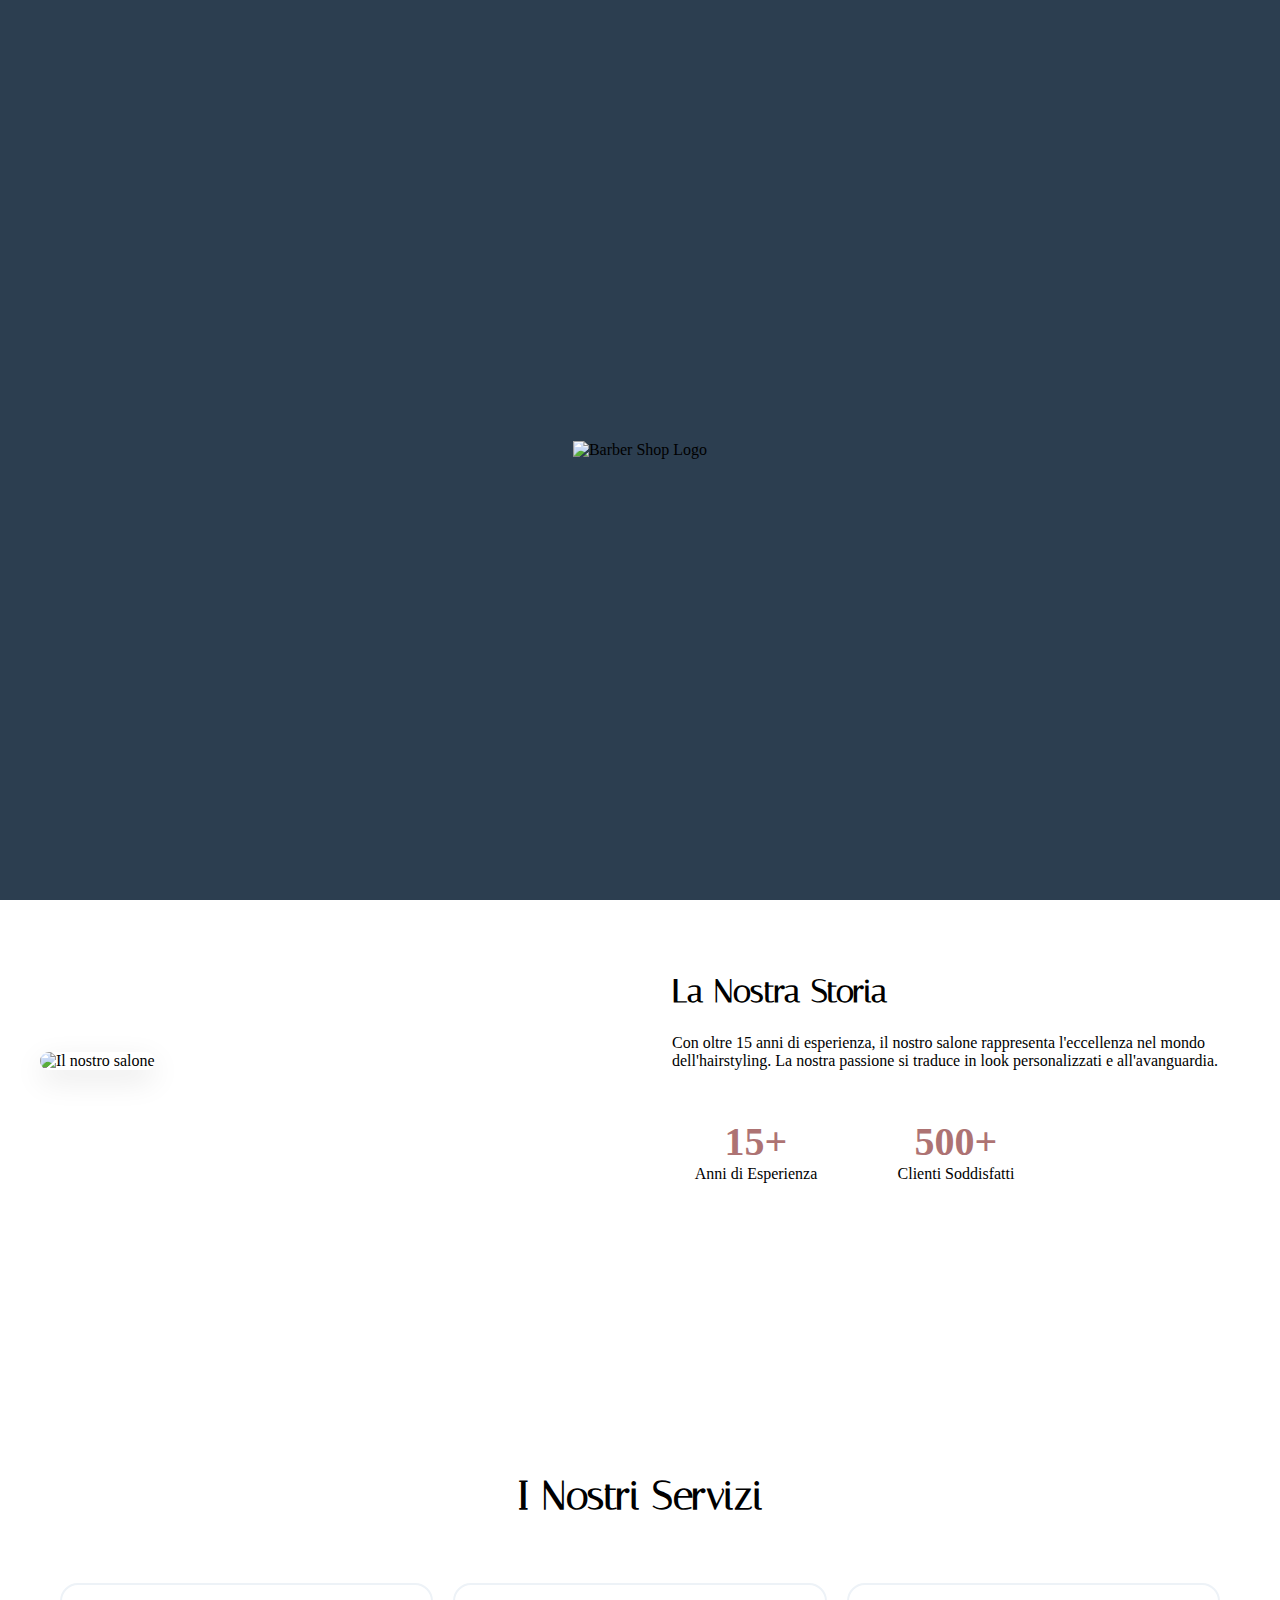
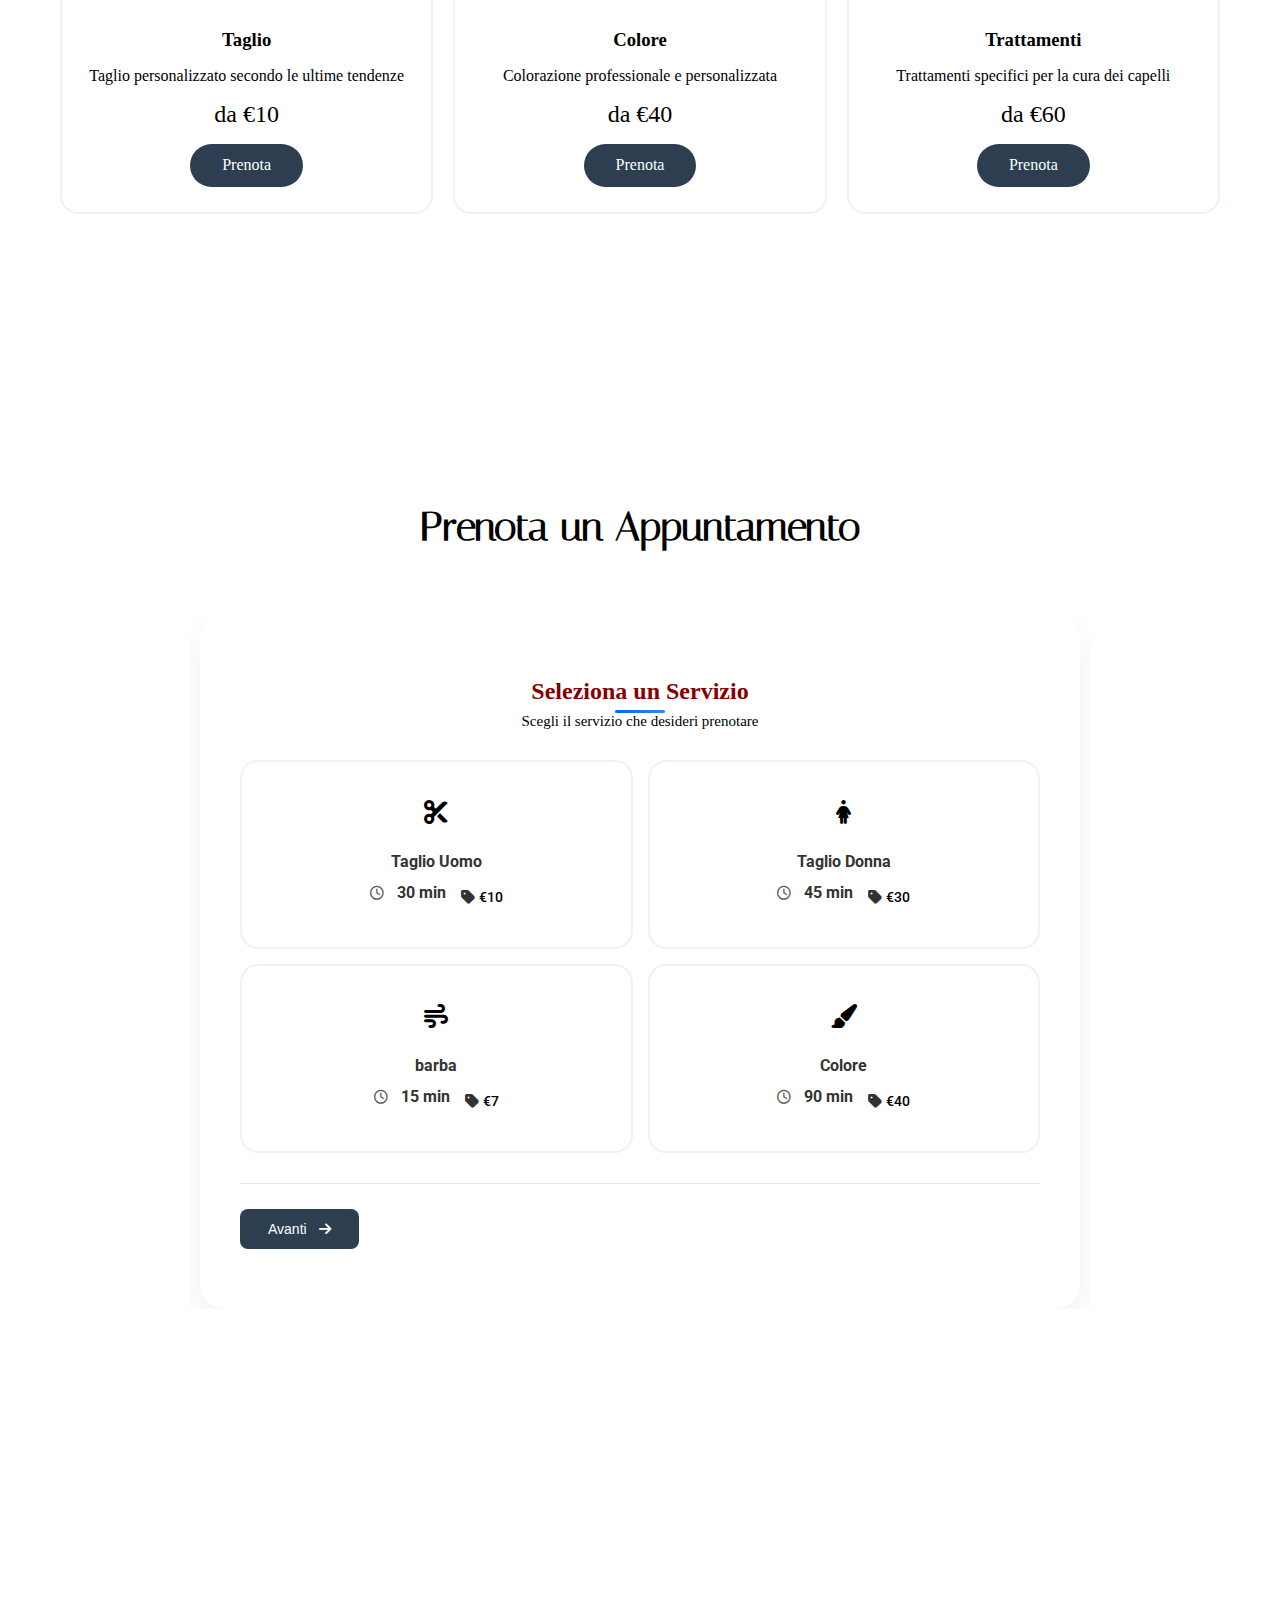
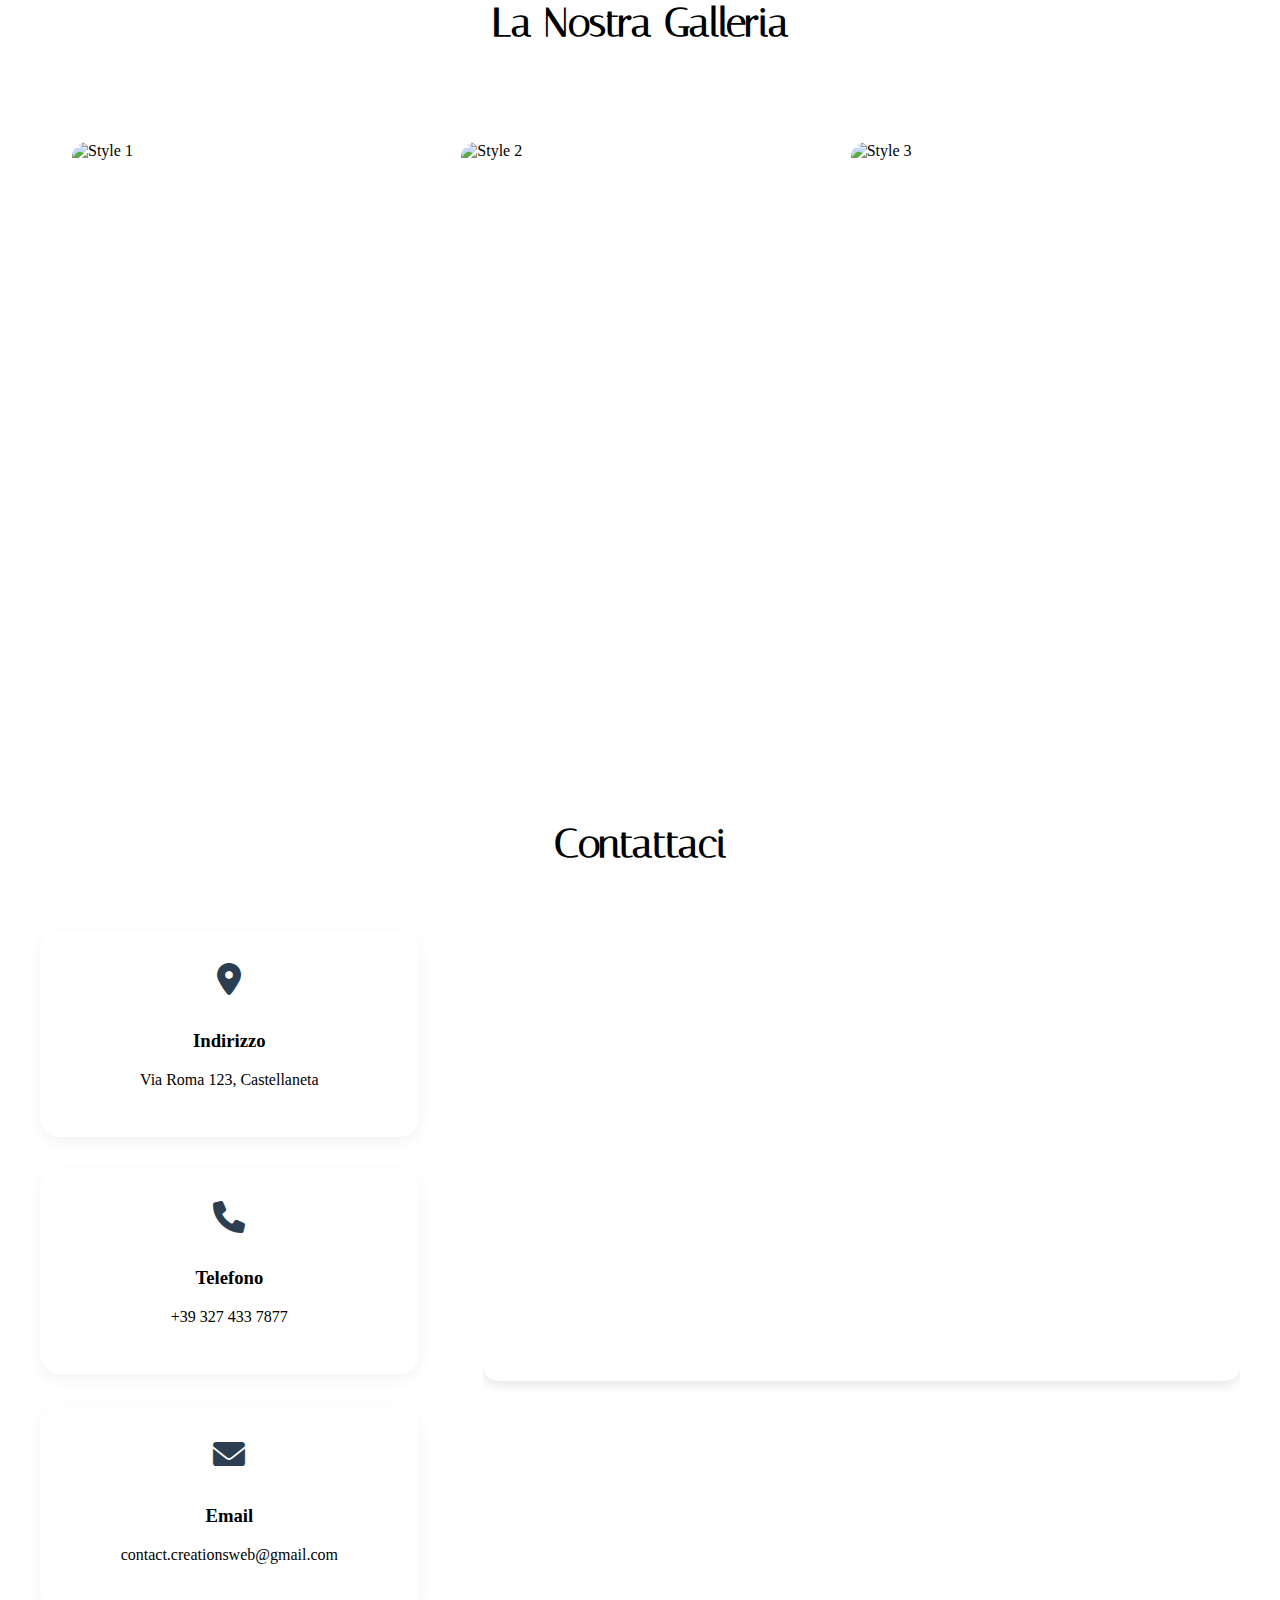
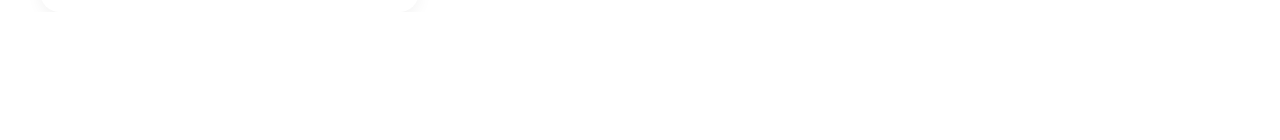
==== commit 85bf316e: "mobile vision" ====
--- a/index.html
+++ b/index.html
@@ -402,7 +402,7 @@
                     <div class="info-item">
                         <i class="fas fa-map-marker-alt"></i>
                         <h3>Indirizzo</h3>
-                        <p>Via Giuseppe Saragat, Castellaneta</p>
+                        <p>Via Roma 123, Castellaneta</p>
                     </div>
                     <div class="info-item">
                         <i class="fas fa-phone"></i>
--- a/css/style.css
+++ b/css/style.css
@@ -393,15 +393,15 @@
     padding: 25px 20px;
     border-radius: 18px;
     cursor: pointer;
-    transition: all 0.3s ease;
+    transition: transform 0.2s ease-out;  /* Ridotto da 0.3s a 0.2s */
     border: 2px solid #edf2f7;
     text-align: center;
     position: relative;
 }
 
 .service-card:hover {
+    transform: translateY(-5px) scale(1.02);  /* Ridotto da -10px a -5px e scale da 1.05 a 1.02 */
     border-color: var(--primary);
-    transform: translateY(-2px);
 }
 
 .service-icon {
@@ -598,7 +598,7 @@
     padding: 25px 20px;
     border-radius: 18px;
     cursor: pointer;
-    transition: all 0.3s ease;
+    transition: transform 0.2s ease-out;  /* Ridotto da 0.3s a 0.2s */
     border: 2px solid #edf2f7;
     text-align: center;
     position: relative;
@@ -618,8 +618,8 @@
 }
 
 .service-card:hover {
+    transform: translateY(-5px) scale(1.02);  /* Ridotto da -10px a -5px e scale da 1.05 a 1.02 */
     border-color: var(--primary);
-    transform: translateY(-2px);
 }
 
 .service-card:hover::before {
@@ -1132,13 +1132,14 @@
     background: white;
     border: 2px solid #e5e7eb;
     color: #64748b;
-    transition: all 0.3s ease;
+    transition: all 0.2s ease;  /* Ridotto da 0.3s a 0.2s */
 }
 
 .prev-step:hover {
     background: #f8f9fa;
     border-color: #cbd5e1;
-    transform: translateY(-1px);
+    transform: translateY(-1px);  /* Ridotto da -2px a -1px */
+    box-shadow: 0 2px 4px rgba(0, 0, 0, 0.05);  /* Ridotta l'ombra */
 }
 
 .next-step {
@@ -1440,16 +1441,16 @@
     background-color: #4CAF50;
     color: white;
     border-radius: 8px;
-    transition: all 0.3s ease;
+    transition: all 0.2s ease;  /* Ridotto da 0.3s a 0.2s */
     border: none;
     box-shadow: 0 2px 4px rgba(0, 0, 0, 0.1);
 }
 
 /* Hover sugli slot attivi */
 .time-slot:hover:not(.disabled) {
+    transform: translateY(-2px) scale(1.01);  /* Ridotto da -3px a -2px e aggiunto scale minimo */
+    box-shadow: 0 2px 4px rgba(44, 62, 80, 0.1);  /* Ridotta l'ombra */
     background-color: #45a049;
-    transform: translateY(-2px);
-    box-shadow: 0 2px 8px rgba(44, 62, 80, 0.2);
 }
 
 /* Slot selezionato */
@@ -2320,16 +2321,16 @@
         background-color: #4a5568; /* Grigio blu scuro */
         color: white;
         border-radius: 8px; /* Bordo leggermente più arrotondato */
-        transition: all 0.3s ease;
+        transition: all 0.2s ease;  /* Ridotto da 0.3s a 0.2s */
         border: none; /* Rimuoviamo il bordo predefinito */
         box-shadow: 0 2px 4px rgba(0, 0, 0, 0.1); /* Aggiungiamo una leggera ombra invece del bordo */
     }
 
     /* Hover sugli slot attivi */
     .time-slot:hover:not(.disabled) {
+        transform: translateY(-2px) scale(1.01);  /* Ridotto da -3px a -2px e aggiunto scale minimo */
+        box-shadow: 0 2px 4px rgba(44, 62, 80, 0.1);  /* Ridotta l'ombra */
         background-color: #2d3748; /* Grigio blu più scuro */
-        transform: translateY(-2px);
-        box-shadow: 0 2px 8px rgba(44, 62, 80, 0.2);
     }
 
     /* Slot selezionato */
@@ -3071,4 +3072,40 @@
 #rememberMe + label {
     color: #FF4D4D;
     font-size: 0.9rem;
+}
+
+@media screen and (max-width: 768px) {
+    /* Contenitore principale */
+    .clients-section {
+        width: 100%;
+        max-width: 100vw;
+        overflow: hidden;
+        box-sizing: border-box;
+        padding: 0;
+    }
+
+    /* Header e contenuto */
+    .section-header,
+    .clients-content,
+    .clients-list {
+        width: 100%;
+        max-width: 100%;
+        margin: 0;
+        padding: 1rem;
+        box-sizing: border-box;
+    }
+
+    /* Rimuovi padding/margin extra */
+    .clients-container {
+        padding: 0;
+        margin: 0;
+        width: 100%;
+        overflow: hidden;
+    }
+
+    /* Forza il contenimento */
+    * {
+        max-width: 100vw;
+        overflow-x: hidden;
+    }
 }